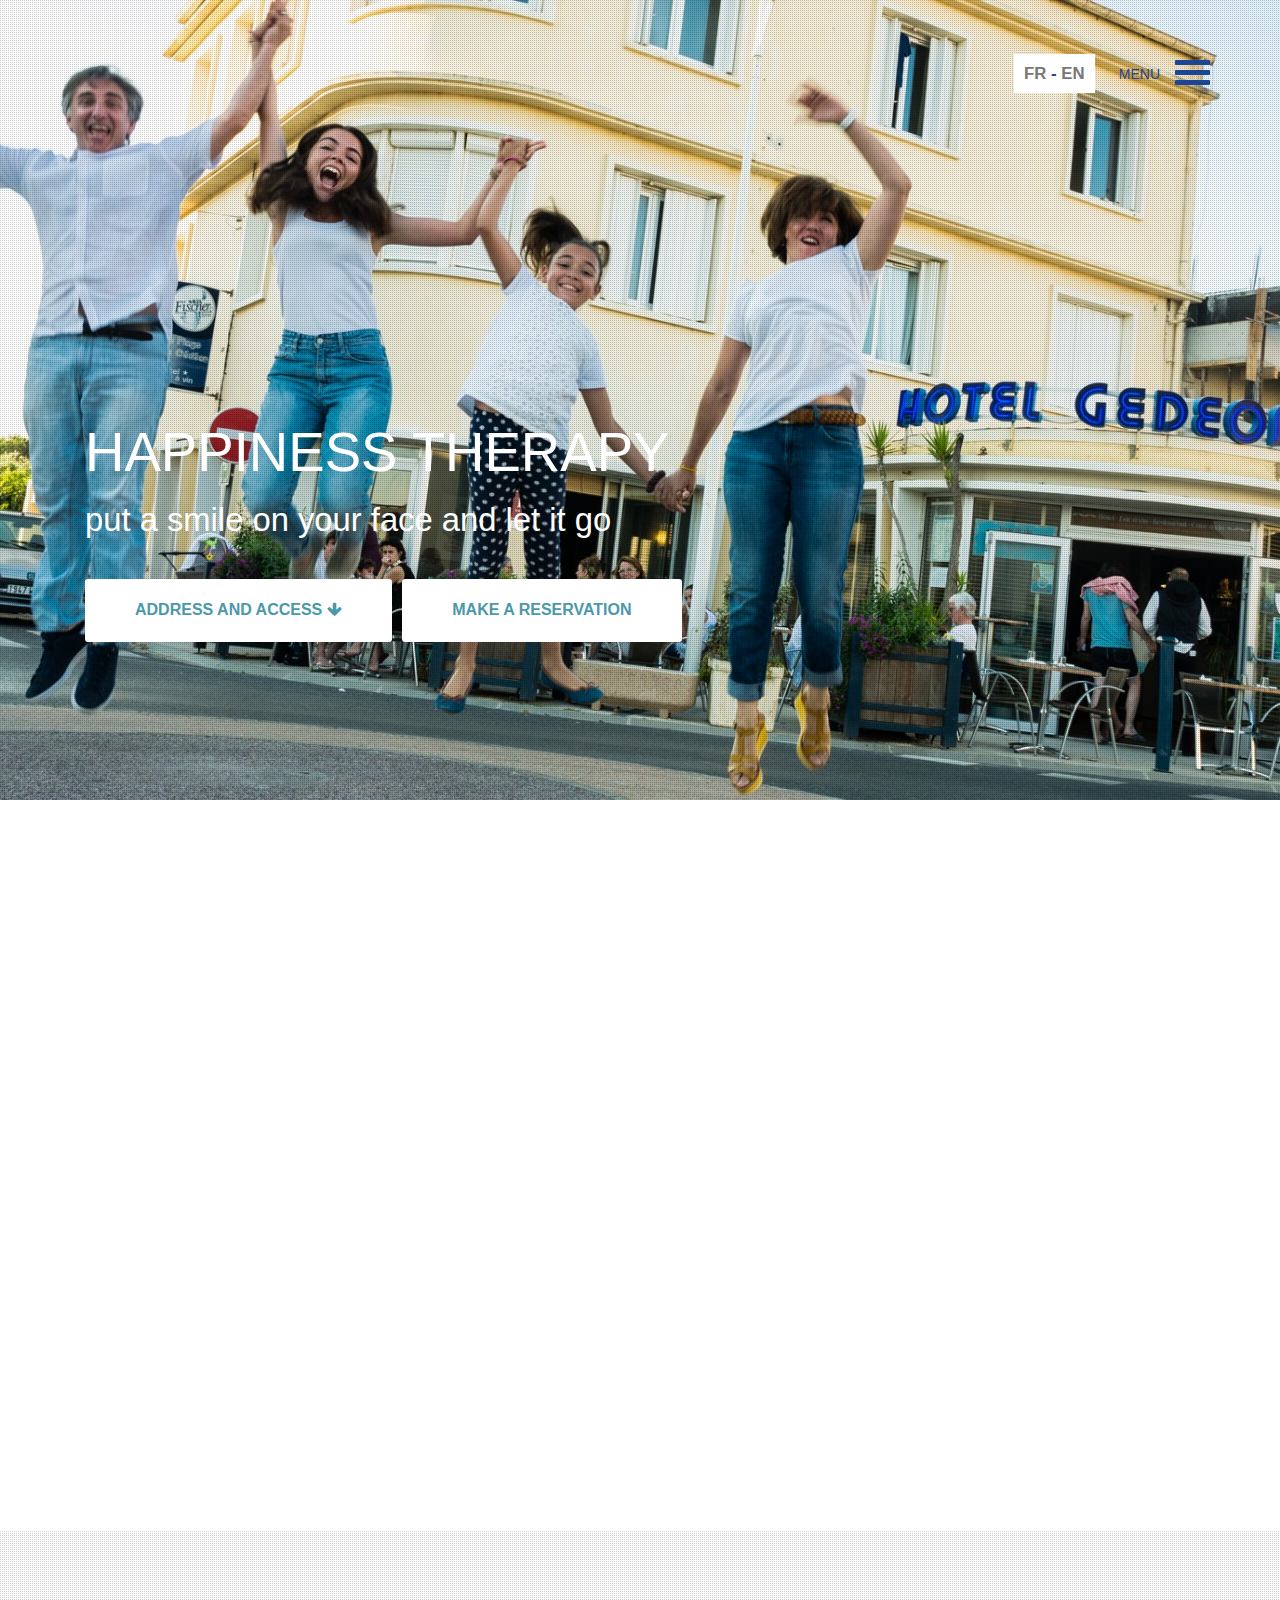
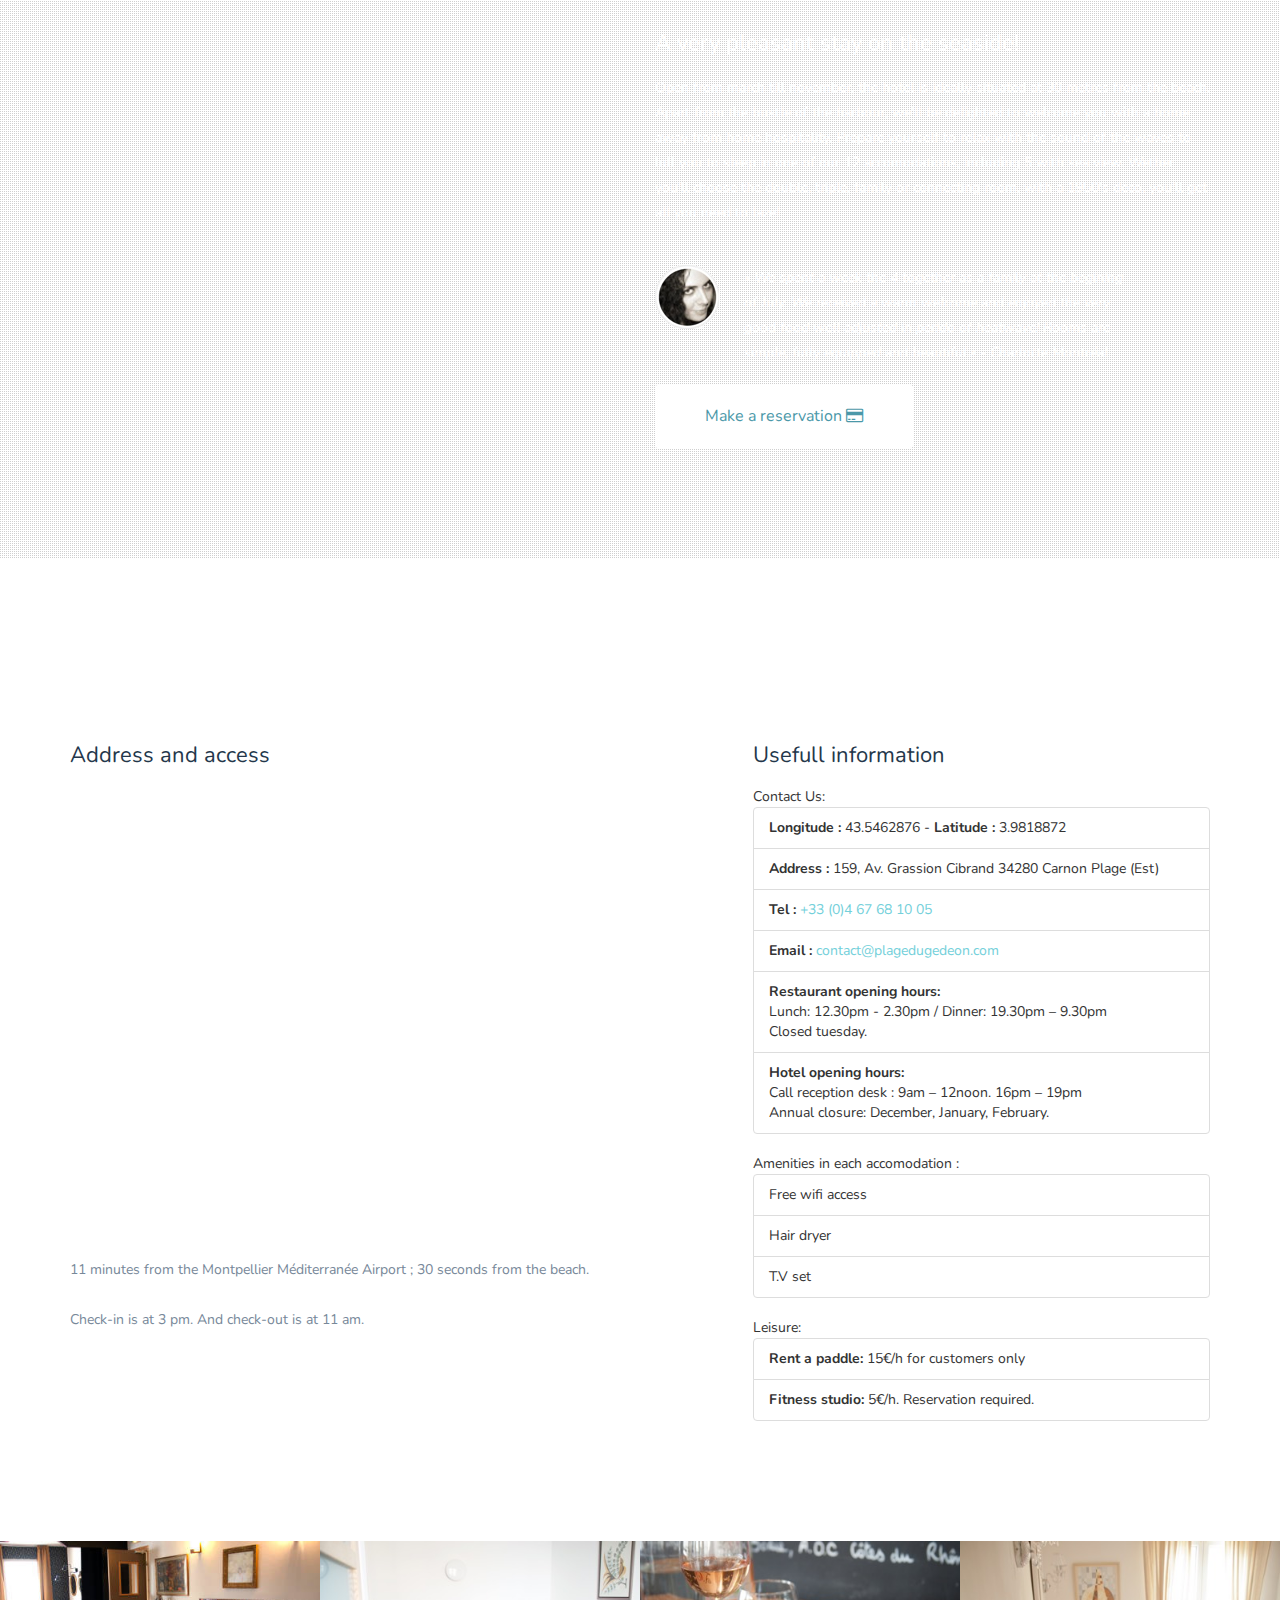
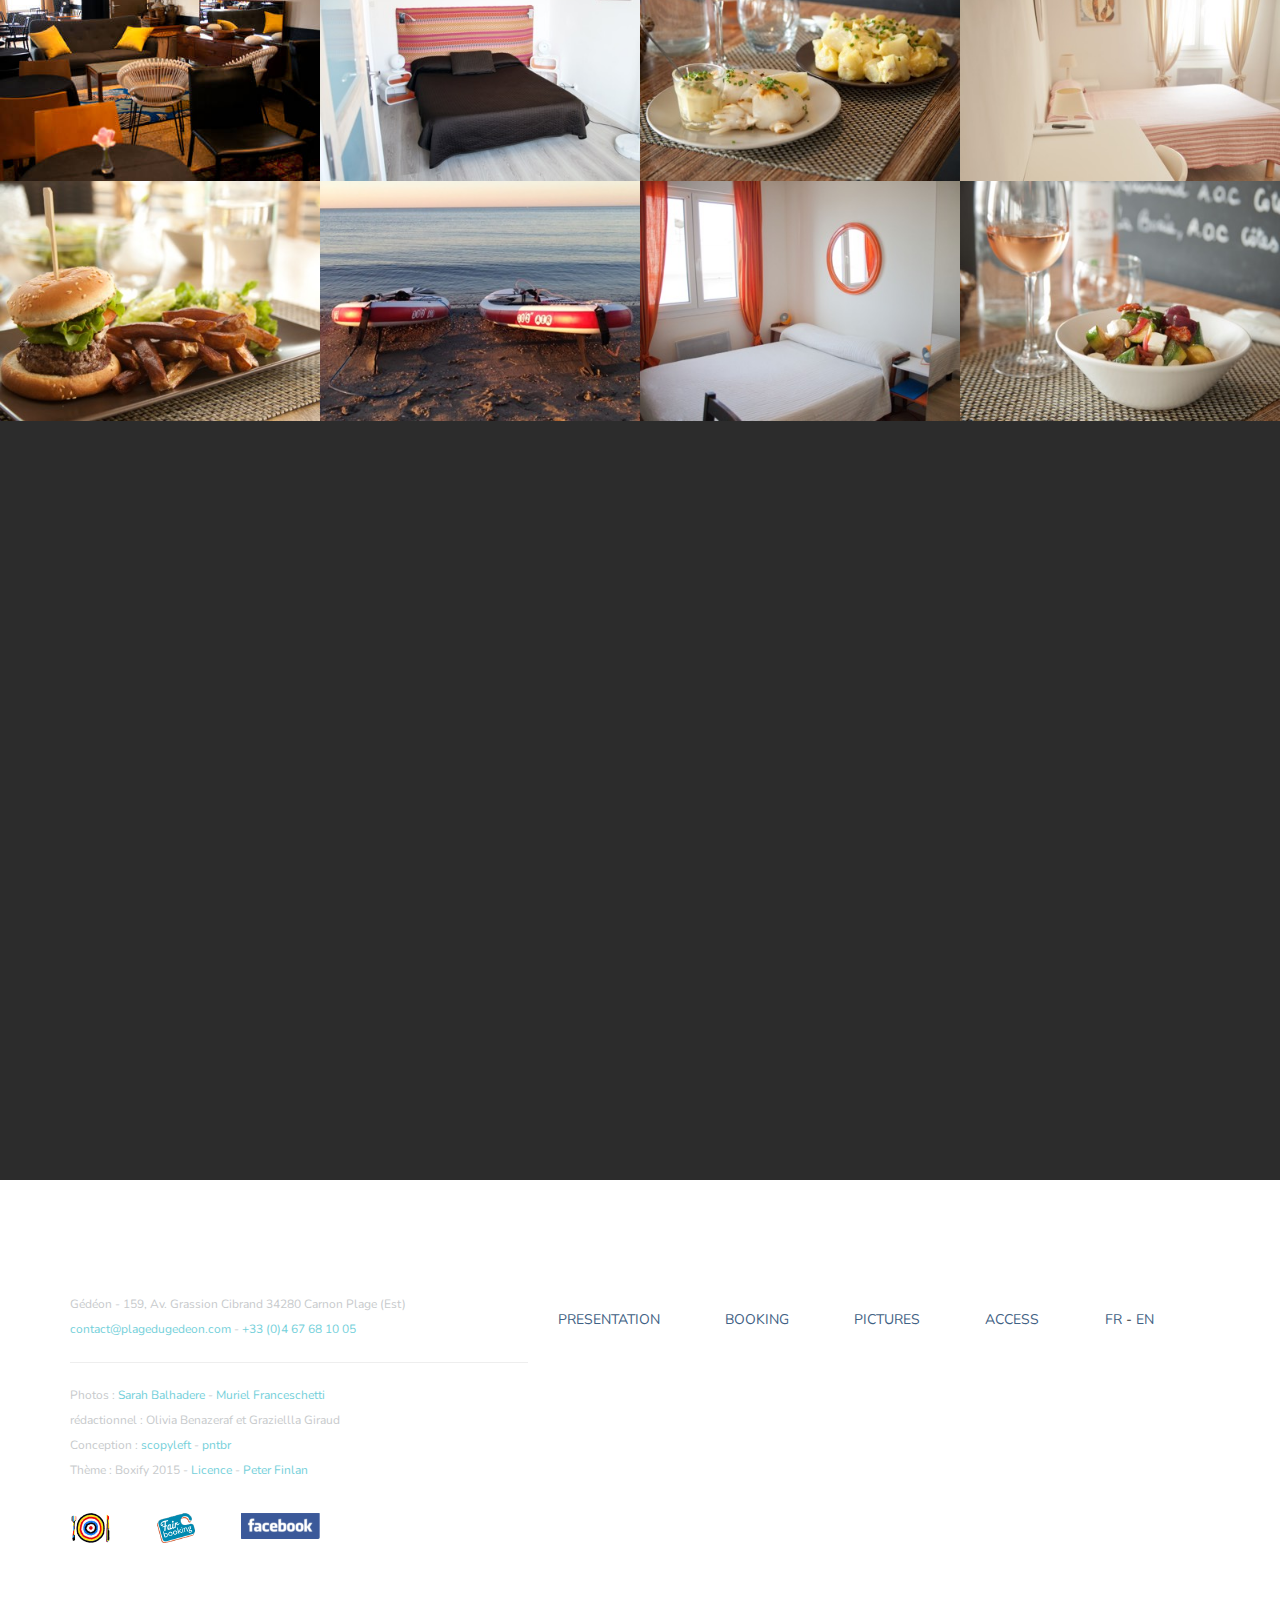
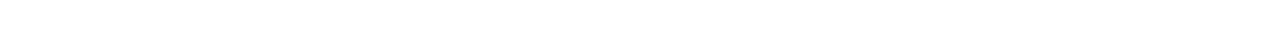
==== en/index.html @ d3467d2a "Merge branch 'master' of github.com:legedeon/site" ====
<!DOCTYPE html>
<!--[if lt IE 7]>      <html class="no-js lt-ie9 lt-ie8 lt-ie7"> <![endif]-->
<!--[if IE 7]>         <html class="no-js lt-ie9 lt-ie8"> <![endif]-->
<!--[if IE 8]>         <html class="no-js lt-ie9"> <![endif]-->
<!--[if gt IE 8]><!--> <html class="no-js"> <!--<![endif]-->
<html lang="en" class="no-js">
	<head>
		<meta charset="utf-8">
		<meta http-equiv="X-UA-Compatible" content="IE=edge">
		<meta name="viewport" content="width=device-width, initial-scale=1">
		<title>Hotel, restaurant, bar à vin, le Gédéon : Happiness therapy!</title>
		<meta name="description" content="Bienvenue à la plage du Gédéon, cet hôtel restaurant atypique, familial et convivial situé à Carnon à tout juste quelques mètres de la plage. Pour vos vacances ou pour vos week-ends, pour vous détendre en famille ou pour vos rendez-vous d'affaires, la plage du Gédéon se fera un plaisir de vous recevoir dans une ambiance détendue pour votre plus grand confort." />
		<meta name="keywords" content="parc expositions, hotel, plage, Carnon, Montpellier, musique, restaurant, design, Arena" />
		<meta name="author" content="scopyleft" />
		<!-- Bootstrap -->
		<script src="/js/modernizr.custom.js"></script>
		<link href="/css/bootstrap.min.css" rel="stylesheet">
		<link href="/css/jquery.fancybox.css" rel="stylesheet">
		<link href="/css/flickity.css" rel="stylesheet" >
		<link href="/css/animate.css" rel="stylesheet">
		<link href="https://maxcdn.bootstrapcdn.com/font-awesome/4.6.3/css/font-awesome.min.css" rel="stylesheet">
		<link href='http://fonts.googleapis.com/css?family=Nunito:400,300,700' rel='stylesheet' type='text/css'>
		<link href="/css/styles.css" rel="stylesheet">
		<link href="/css/queries.css" rel="stylesheet">
		<!-- Facebook and Twitter integration -->
		<meta property="og:title" content=""/>
		<meta property="og:image" content=""/>
		<meta property="og:url" content=""/>
		<meta property="og:site_name" content=""/>
		<meta property="og:description" content=""/>
		<meta name="twitter:title" content="" />
		<meta name="twitter:image" content="" />
		<meta name="twitter:url" content="" />
		<meta name="twitter:card" content="" />
		<!-- HTML5 Shim and Respond.js IE8 support of HTML5 elements and media queries -->
		<!-- WARNING: Respond.js doesn't work if you view the page via file:// -->
		<!--[if lt IE 9]>
		<script src="https://oss.maxcdn.com/libs/html5shiv/3.7.0/html5shiv.js"></script>
		<script src="https://oss.maxcdn.com/libs/respond.js/1.4.2/respond.min.js"></script>
		<![endif]-->
	</head>
	<body>
		<!--[if lt IE 7]>
		<p class="browsehappy">You are using an <strong>outdated</strong> browser. Please <a href="http://browsehappy.com/">upgrade your browser</a> to improve your experience.</p>
		<![endif]-->
		<!-- open/close -->
		<header>
			<section class="hero">
				<div class="texture-overlay"></div>
				<div class="container">
					<div class="row nav-wrapper">
						<div class="col-md-12 col-sm-12 col-xs-12 text-right navicon">
							<p><span class="language"><a href="/">FR</a> - <a href="/en">EN</a></span> MENU</p><a id="trigger-overlay" class="nav_slide_button nav-toggle" href="#"><span></span></a>
						</div>
					</div>
					<div class="row hero-content">
						<div class="col-md-12">
							<h1 class="animated fadeInDown">Happiness therapy
								<span>Put a smile on your face and let it go</span>
							</h1>
							<a href="#where" class="use-btn animated fadeInUp">Address and access<i class="fa fa-arrow-down"></i></a><a href="https://plagedugedeon.thais-hotel.com/thaishotel/website/reservations.php?topHeader=false&lang=en" class="use-btn animated fadeInUp youtube-media" target="_blank">Make a reservation</a>
						</div>
					</div>
				</div>
			</section>
		</header>
		<section class="features-list" id="about">
			<div class="container">
				<div class="row">
					<div class="col-md-12">

						<div class="col-md-4 feature-1 wp2">
							<div class="feature-icon">
								<i class="fa fa-bed"></i>
							</div>
							<div class="feature-content">
								<h1>Hotel</h1>
								<p>La Plage du Gédéon is a 12 accomodations hotel in a typical 1950's edifice. Here no time for fuss!</p>
								<p>You'll enjoy the peacefull atmosphere of this family run establishment where you'll get first-class attention.</p>
								<p>A renewed bedding in 2016, restyled rooms in 2017, a sea view, the seagulfs as your alarm clock</p>
								<p>What else? Breakfast on the terrace!</p>
							</div>
						</div>
						<div class="col-md-4 feature-2 wp2 delay-05s">
							<div class="feature-icon">
								<i class="fa fa-cutlery"></i>
							</div>
							<div class="feature-content">
								<h1>Restaurant</h1>
								<p>Our flavours are locals: seafood, vegetables, fruits, wines and beers are made in «not too far from here »!  We  also truly believe in in-season products to offer a really healthy and tasty cooking.</p>
								<p>Without any doubt you'll go wild for our razor shells with chopped parsley and garlic caught nearby by Laurent, our unmissable cuttlefishes,  sardines and  king prawns on plancha grill.</p>
								<p>Feel like having a drink? Taste the Organic Galets Dorés Château Mourgues du Grés! </p>
							</div>
						</div>
						<div class="col-md-4 feature-3 wp2 delay-1s">
							<div class="feature-icon">
								<i class="fa fa-bicycle"></i>
							</div>
							<div class="feature-content">
								<h1>Leisure and activities</h1>
								<p>Wether you are a sportsman or a daydreamer, the beach belongs to you! Rent one of our stand up paddles.</p>
								<p>If you are not a board sports lover, the «Longe côte» is definitely for you: a dynamic aquagym in a non formal and fun atmosphere.</p>
								<p>Would you happen to feel exhausted at the end of the day? Just schedule a massage!</p>
							</div>
						</div>
					</div>
				</div>
			</div>
		</section>
		<section class="showcase" id="booking">
			<div class="showcase-wrap">
				<div class="texture-overlay"></div>
				<div class="container">
					<div class="row">
						<div class="col-md-6">
							<div class="device wp3">
								<div class="device-content">
									<div class="showcase-slider">
										<ul class="slides" id="showcaseSlider">
											<li>
												<img src="/img/screen1.jpg" alt="Device Content Image">
											</li>
											<li>
												<img src="/img/screen2.jpg" alt="Device Content Image">
											</li>
											<li>
												<img src="/img/screen3.jpg" alt="Device Content Image">
											</li>
										</ul>
									</div>
								</div>
							</div>
						</div>
						<div class="col-md-6">
							<h1>A very pleasant stay on the seaside!</h1>
							<p>Open from march till november, the hotel is ideally situated at 30 metres from the beach. Apart from the bustle of the harbour, we'll be delighted to welcome you with a home away from home hospitality. Prepare yourself to relax with the sound of the waves to lull you to sleep in one of our 12 accomodations, including 5 with sea view. Wether you'll choose the double, triple, family or connecting room, with a 1950's deco, you'll get all you need to laze!</p>
							<blockquote class="team-quote">
								<div class="avatar"><img src="/img/avatar.png" alt="User Avatar"></div>
								<p>« We spent a week the 4 together as a family at the begining of July. We received a warm welcome and enjoyed the very good food well adjusted in perido of heatwave! Rooms are simple, fully equipped and beautiful.» - Charlotte Montréal</p>
							</blockquote>
							<br>
							<a href="https://plagedugedeon.thais-hotel.com/thaishotel/website/reservations.php?topHeader=false&lang=en" class="use-btn animated fadeInUp youtube-media" target="_blank">Make a reservation <i class="fa fa-credit-card"></i></a>
						</div>
					</div>
				</div>
			</div>
		</section>

		<section class="screenshots-intro" id="map">
			<div class="container" id="where">
				<div class="row">
					<div class="col-md-7 map-wrap">
						<h1>Address and access</h1>
						<div class="map-overlay" onClick="style.pointerEvents='none'"></div>
						<iframe src="https://www.google.com/maps/embed?pb=!1m18!1m12!1m3!1d2891.203083324402!2d3.9818872151765468!3d43.54628757912513!2m3!1f0!2f0!3f0!3m2!1i1024!2i768!4f13.1!3m3!1m2!1s0x12b6bb6122a2dc8b%3A0x592a5144bd3fa544!2zTGEgUGxhZ2UgZHUgR8OpZMOpb24!5e0!3m2!1sfr!2sfr!4v1466872618315" width="600" height="450" frameborder="0" style="border:0"></iframe>
						<p>11 minutes from the Montpellier Méditerranée Airport ; 30 seconds from the beach.</p>
						<p>Check-in is at 3 pm. And check-out is at 11 am.</p>
					</div>
					<div class="col-md-5">
						<h1>Usefull information</h1>
						<ul class="list-group">Contact Us:
							<li class="list-group-item"><b>Longitude :</b> 43.5462876 - <b>Latitude :</b> 	3.9818872</li>
							<li class="list-group-item"><b>Address :</b> 159, Av. Grassion Cibrand 34280 Carnon Plage (Est)</li>
							<li class="list-group-item"><b>Tel :</b> <a href="tel:+33 (0)4 67 68 10 05">+33 (0)4 67 68 10 05</a></li>
							<li class="list-group-item"><b>Email :</b> <a href="mailto:contact@plagedugedeon.com">contact@plagedugedeon.com</a></li>
							<li class="list-group-item"><b>Restaurant opening hours:</b> <br>Lunch: 12.30pm - 2.30pm / Dinner: 19.30pm – 9.30pm<br> Closed tuesday.</b></li>
							<li class="list-group-item"><b>Hotel opening hours:</b><br>Call reception desk : 9am – 12noon.  16pm – 19pm<br>Annual closure: December, January, February.</b></li>
						</ul>
						<ul class="list-group">Amenities in each accomodation :
							<li class="list-group-item">Free wifi access</li>
							<li class="list-group-item">Hair dryer</li>
							<li class="list-group-item">T.V set</li>
						</ul>
						<ul class="list-group">Leisure:
							<li class="list-group-item"><b>Rent a paddle:</b> 15€/h for customers only</li>
							<li class="list-group-item"><b>Fitness studio:</b> 5€/h. Reservation required.</li>
						</ul>
					</div>
				</div>
			</div>
		</section>
		<section class="screenshots" id="photos">
			<div class="container-fluid">
				<div class="row">
					<ul class="grid">
						<li>
							<figure>
								<img src="/img/01-screenshot.jpg" alt="Salle de restaurant">
								<figcaption>
								<div class="caption-content">
									<a href="/img/large/01.jpg" class="single_image">
										<i class="fa fa-search"></i><br>
										<p>Restaurant</p>
									</a>
								</div>
								</figcaption>
							</figure>
						</li>
						<li>
							<figure>
								<img src="/img/02-screenshot.jpg" alt="Douce nuit">
								<figcaption>
								<div class="caption-content">
									<a href="/img/large/02.jpg" class="single_image">
										<i class="fa fa-search"></i><br>
										<p>Lovely night</p>
									</a>
								</div>
								</figcaption>
							</figure>
						</li>
						<li>
							<figure>
								<img src="/img/03-screenshot.jpg" alt="Made in Gédéon">
								<figcaption>
								<div class="caption-content">
									<a href="/img/large/03.jpg" class="single_image">
										<i class="fa fa-search"></i><br>
										<p>Made in Gédéon</p>
									</a>
								</div>
								</figcaption>
							</figure>
						</li>
						<li>
							<figure>
								<img src="/img/04-screenshot.jpg" alt="Relaxez-vous">
								<figcaption>
								<div class="caption-content">
									<a href="/img/large/04.jpg" class="single_image">
										<i class="fa fa-search"></i><br>
										<p>Relax</p>
									</a>
								</div>
								</figcaption>
							</figure>
						</li>
					</ul>
				</div>
				<div class="row">
					<ul class="grid">
						<li>
							<figure>
								<img src="/img/05-screenshot.jpg" alt="THE burger">
								<figcaption>
								<div class="caption-content">
									<a href="/img/large/05.jpg" class="single_image">
										<i class="fa fa-search"></i><br>
										<p>The burger</p>
									</a>
								</div>
								</figcaption>
							</figure>
						</li>
						<li>
							<figure>
								<img src="/img/06-screenshot.jpg" alt="Paddle on the beach">
								<figcaption>
								<div class="caption-content">
									<a href="/img/large/06.jpg" class="single_image">
										<i class="fa fa-search"></i><br>
										<p>Paddle on the beach</p>
									</a>
								</div>
								</figcaption>
							</figure>
						</li>
						<li>
							<figure>
								<img src="/img/07-screenshot.jpg" alt="Confort sans chichi">
								<figcaption>
								<div class="caption-content">
									<a href="/img/large/07.jpg" class="single_image">
										<i class="fa fa-search"></i><br>
										<p>Confortable room</p>
									</a>
								</div>
								</figcaption>
							</figure>
						</li>
						<li>
							<figure>
								<img src="/img/08-screenshot.jpg" alt="Plaisir des papilles">
								<figcaption>
								<div class="caption-content">
									<a href="/img/large/08.jpg" class="single_image">
										<i class="fa fa-search"></i><br>
										<p>Exciting food</p>
									</a>
								</div>
								</figcaption>
							</figure>
						</li>
					</ul>
				</div>
			</div>
		</section>
		<section class="download" id="download">
			<div class="container">
				<div class="row">
					<div class="col-md-12 text-center wp4">
						<h1>Rates</h1>
						<table class="table">
							<tbody>
								<tr>
									<th></th>
									<td>
										<strong>Low season</strong><br><em>march, april, november<br></em>
									</td>
									<td>
										<strong>Mid-season</strong><br><em>may, june, september, october</em>
									</td>
									<td>
										<strong>High season</strong><br><em>july, august</em>
									</td>
								</tr>
								<tr>
									<td>
										<strong>Double bedroom</strong>
									</td>
									<td>49 €</td>
									<td>58 €</td>
									<td>64 €</td>
								<tr>
								<tr>
									<td><strong>Double bedroom with sea view</strong></td>
									<td>57 €</td>
									<td>65 €</td>
									<td>71 €</td>
								</tr>
								<tr>
									<td><strong>Triple bedroom</strong></td>
									<td>59 €</td>
									<td>67 €</td>
									<td>74 €</td>
								</tr>
								<tr>
									<td><strong>Triple bedroom with sea view</strong></td>
									<td>67 €</td>
									<td>75 €</td>
									<td>81 €</td>
								</tr>
								<tr>
									<td><strong>Family room</strong></td>
									<td>74 €</td>
									<td>82 €</td>
									<td>88 €</td>
								</tr>
							</tbody>
						</table>
						<ul class="list-group col-md-5">
							<li class="list-group-item disabled">Breakfast: 7 €</li>
							<li class="list-group-item disabled">Additional bed: 10 €</li>
							<li class="list-group-item disabled">Annual closure : December, January, February</li>
							<li class="list-group-item disabled">Transfer to airport or train station : please <a href="#where">contact us.</a></li>
						</ul>
					</div>
				</div>
			</div>
		</section>
		<footer>
			<div class="container">
				<div class="row">
					<div class="col-md-5">
						<p>Gédéon - 159, Av. Grassion Cibrand 34280 Carnon Plage (Est)<br>
						<a href="mailto:contact@plagedugedeon.com">contact@plagedugedeon.com</a> - <a href="tel:+33 (0)4 67 68 10 05">+33 (0)4 67 68 10 05</a></p>
						<hr>
						<p>Photos : <a href="http://www.sarahbalhadere.net/">Sarah Balhadere</a> -
						<a href="http://www.murielfranceschetti.com">Muriel Franceschetti</a><br>
						rédactionnel : Olivia Benazeraf et Graziellla Giraud<br>
						Conception : <a href="http://scopyleft.fr">scopyleft</a> - <a href="http://twitter.com/langlois_s">pntbr</a><br>
						Thème : Boxify 2015 - <a href="http://tympanus.net/codrops/licensing/">Licence</a> - <a href="http://www.peterfinlan.com/">Peter Finlan</a></p>
						<ul class="footer-nav">
							<li><a href="http://lefooding.com/fr/restaurants/restaurant-la-plage-du-gedeon-mauguio"><img src="/img/lefooding.png"></a></li>
							<li><a href="http://www.fairbooking.com/fr/detail/hotel/la-plage-du-gedeon-carnon.4461.html"><img src="/img/fairbookin.png"></a></li>
							<li><a href="https://www.facebook.com/laplagedugedeon"><img src="/img/facebook.png"></a></li>
						</ul>
					</div>
					<div class="col-md-7">
						<ul class="footer-nav">
							<li><a href="#about">Presentation</a></li>
							<li><a href="#booking">Booking</a></li>
							<li><a href="#photos">Pictures</a></li>
							<li><a href="#map">Access</a></li>
							<li class="language"><a href="/">FR</a> - <a href="/en">EN</a></li>
						</ul>
					</div>
				</div>
			</div>
		</footer>
		<div class="overlay overlay-boxify">
			<nav>
				<ul>
					<li><a href="#about"><i class="fa fa-bullhorn"></i>Presentation</a></li>
					<li><a href="#booking"><i class="fa fa-credit-card"></i>Booking</a></li>
				</ul>
				<ul>
					<li><a href="#photos"><i class="fa fa-camera-retro"></i>Pictures</a></li>
					<li><a href="#map"><i class="fa fa-map-signs"></i>Access</a></li>
				</ul>
			</nav>
		</div>
		<!-- jQuery (necessary for Bootstrap's JavaScript plugins) -->
		<script src="/js/min/toucheffects-min.js"></script>
		<script src="https://ajax.googleapis.com/ajax/libs/jquery/1.11.0/jquery.min.js"></script>
		<script src="/js/flickity.pkgd.min.js"></script>
		<script src="/js/jquery.fancybox.pack.js"></script>
		<!-- Include all compiled plugins (below), or include individual files as needed -->
		<script src="/js/retina.js"></script>
		<script src="/js/waypoints.min.js"></script>
		<script src="/js/bootstrap.min.js"></script>
		<script src="/js/min/scripts-min.js"></script>
		<script>
		  (function(i,s,o,g,r,a,m){i['GoogleAnalyticsObject']=r;i[r]=i[r]||function(){
		  (i[r].q=i[r].q||[]).push(arguments)},i[r].l=1*new Date();a=s.createElement(o),
		  m=s.getElementsByTagName(o)[0];a.async=1;a.src=g;m.parentNode.insertBefore(a,m)
		  })(window,document,'script','https://www.google-analytics.com/analytics.js','ga');
		  ga('create', 'UA-92595922-1', 'auto');
		  ga('send', 'pageview');
		</script>
		</body>
</html>
---- css/styles.css ----
/* ! normalize.css v1.0.0 | MIT License | git.io/normalize */

/* ==========================================================================
HTML5 display definitions
========================================================================== */

/*
* Corrects `block` display not defined in IE 6/7/8/9 and Firefox 3.
*/

article, aside, details, figcaption, figure, footer, header, hgroup, nav, section, summary {
    display: block
}

/*
* Corrects `inline-block` display not defined in IE 6/7/8/9 and Firefox 3.
*/
audio, canvas, video {
    display: inline-block;
    *display: inline;
    *zoom: 1;
}

/*
* Prevents modern browsers from displaying `audio` without controls.
* Remove excess height in iOS 5 devices.
*/
audio:not([controls]) {
    display: none;
    height: 0;
}

/*
* Addresses styling for `hidden` attribute not present in IE 7/8/9, Firefox 3, * and Safari 4.
* Known issue:no IE 6 support.
*/
[hidden] {
    display: none
}

/* ==========================================================================
Base
========================================================================== */
/*
* 1. Corrects text resizing oddly in IE 6/7 when body `font-size` is set using
*    `em` units.
* 2. Prevents iOS text size adjust after orientation change, without disabling
*    user zoom.
*/

html {
    font-size: 100%; /* 1 */
    -webkit-text-size-adjust: 100%; /* 2 */
    -ms-text-size-adjust: 100%; /* 2 */
}

/*
* Addresses `font-family` inconsistency between `textarea` and other form
* elements.
*/
html, button, input, select, textarea {
    font-family: sans-serif;
    font-family: 'Nunito', sans-serif;
}
html, body {
    overflow-x: hidden;
    width: 100%;
}

/*
* Addresses margins handled incorrectly in IE 6/7.
*/
body {
    margin: 0;
    font-family: 'Nunito', sans-serif;
}

/*
* Font Smoothing
*/
html, html a {
    text-shadow: 1px 1px 1px rgba(0, 0, 0, 0.004);
    -webkit-font-smoothing: antialiased;
}

/* ==========================================================================
Links
========================================================================== */
/*
* Addresses `outline` inconsistency between Chrome and other browsers.
*/

a:focus {
    outline: thin dotted;
    text-decoration: none;
}

/*
* Improves readability when focused and also mouse hovered in all browsers.
*/
a:active, a:hover {
    outline: 0;
    text-decoration: none;
}

/* ==========================================================================
Typography
========================================================================== */
/*
* Addresses font sizes and margins set differently in IE 6/7.
* Addresses font sizes within `section` and `article` in Firefox 4+, Safari 5, * and Chrome.
*/

h1 {
    margin: 0.67em 0;
    font-size: 2em;
}
h2 {
    margin: 0.83em 0;
    font-size: 1.5em;
}
h3 {
    margin: 1em 0;
    font-size: 1.17em;
}
h4 {
    margin: 1.33em 0;
    font-size: 1em;
}
h5 {
    margin: 1.67em 0;
    font-size: 0.83em;
}
h6 {
    margin: 2.33em 0;
    font-size: 0.75em;
}

/*
* Addresses styling not present in IE 7/8/9, Safari 5, and Chrome.
*/
abbr[title] {
    border-bottom: 1px dotted
}

/*
* Addresses style set to `bolder` in Firefox 3+, Safari 4/5, and Chrome.
*/
b, strong {
    font-weight: bold
}
blockquote {
    margin: 0px
}

/*
* Addresses styling not present in Safari 5 and Chrome.
*/
dfn {
    font-style: italic
}

/*
* Addresses styling not present in IE 6/7/8/9.
*/
mark {
    background: #ff0;
    color: #000;
}

/*
* Addresses margins set differently in IE 6/7.
*/
p, pre {
    margin: 1em 0
}

/*
* Corrects font family set oddly in IE 6, Safari 4/5, and Chrome.
*/
code, kbd, pre, samp {
    font-size: 1em;
    font-family: monospace, serif;
    _font-family: 'courier new', monospace;
}

/*
* Improves readability of pre-formatted text in all browsers.
*/
pre {
    white-space: pre;
    white-space: pre-wrap;
    word-wrap: break-word;
}

/*
* Addresses CSS quotes not supported in IE 6/7.
*/
q {
    quotes: none
}

/*
* Addresses `quotes` property not supported in Safari 4.
*/
q:before, q:after {
    content: '';
    content: none;
}
small {
    font-size: 75%
}

/*
* Prevents `sub` and `sup` affecting `line-height` in all browsers.
*/
sub, sup {
    position: relative;
    vertical-align: baseline;
    font-size: 75%;
    line-height: 0;
}
sup {
    top: -0.5em
}
sub {
    bottom: -0.25em
}

/* ==========================================================================
Lists
========================================================================== */
/*
* Addresses margins set differently in IE 6/7.
*/

dl, menu, ol, ul {
    margin: 1em 0
}
dd {
    margin: 0 0 0 40px
}

/*
* Addresses paddings set differently in IE 6/7.
*/
menu, ol, ul {
    padding: 0
}

/*
* Corrects list images handled incorrectly in IE 7.
*/
nav ul, nav ol {
    list-style: none;
    list-style-image: none;
}

/* ==========================================================================
Embedded content
========================================================================== */
/*
* 1. Removes border when inside `a` element in IE 6/7/8/9 and Firefox 3.
* 2. Improves image quality when scaled in IE 7.
*/

img {
    border: 0; /* 1 */
    -ms-interpolation-mode: bicubic; /* 2 */
}

/*
* Corrects overflow displayed oddly in IE 9.
*/
svg:not(:root) {
    overflow: hidden
}

/* ==========================================================================
Figures
========================================================================== */
/*
* Addresses margin not present in IE 6/7/8/9, Safari 5, and Opera 11.
*/

figure {
    margin: 0
}

/* ==========================================================================
Forms
========================================================================== */
/*
* Corrects margin displayed oddly in IE 6/7.
*/

form {
    margin: 0
}

/*
* Define consistent border, margin, and padding.
*/
fieldset {
    margin: 0 2px;
    padding: 0.35em 0.625em 0.75em;
    border: 1px solid #c0c0c0;
}

/*
* 1. Corrects color not being inherited in IE 6/7/8/9.
* 2. Corrects text not wrapping in Firefox 3.
* 3. Corrects alignment displayed oddly in IE 6/7.
*/
legend {
    padding: 0;
    border: 0; /* 1 */
    white-space: normal; /* 2 */
    *margin-left: -7px; /* 3 */
}

/*
* 1. Corrects font size not being inherited in all browsers.
* 2. Addresses margins set differently in IE 6/7, Firefox 3+, Safari 5, *    and Chrome.
* 3. Improves appearance and consistency in all browsers.
*/
button, input, select, textarea {
    margin: 0; /* 2 */
    vertical-align: baseline; /* 3 */
    font-size: 100%; /* 1 */
    *vertical-align: middle; /* 3 */
}

/*
* Addresses Firefox 3+ setting `line-height` on `input` using ` !important` in
* the UA stylesheet.
*/
button, input {
    line-height: normal
}

/*
* 1. Avoid the WebKit bug in Android 4.0.* where (2) destroys native `audio`
*    and `video` controls.
* 2. Corrects inability to style clickable `input` types in iOS.
* 3. Improves usability and consistency of cursor style between image-type
*    `input` and others.
* 4. Removes inner spacing in IE 7 without affecting normal text inputs.
*    Known issue:inner spacing remains in IE 6.
*/
button, html input[type="button"], /* 1 */
input[type="reset"], input[type="submit"] {
    cursor: pointer; /* 3 */
    -webkit-appearance: button; /* 2 */
    *overflow: visible; /* 4 */
}

/*
* Re-set default cursor for disabled elements.
*/
button[disabled], input[disabled] {
    cursor: default
}

/*
* 1. Addresses box sizing set to content-box in IE 8/9.
* 2. Removes excess padding in IE 8/9.
* 3. Removes excess padding in IE 7.
*    Known issue:excess padding remains in IE 6.
*/
input[type="checkbox"], input[type="radio"] {
    box-sizing: border-box; /* 1 */
    padding: 0; /* 2 */
    *height: 13px; /* 3 */
    *width: 13px; /* 3 */
}

/*
* 1. Addresses `appearance` set to `searchfield` in Safari 5 and Chrome.
* 2. Addresses `box-sizing` set to `border-box` in Safari 5 and Chrome
*    (include `-moz` to future-proof).
*/
input[type="search"] {
    /* 2 */
    box-sizing: content-box;
    -webkit-appearance: textfield; /* 1 */
    nowhitespace: afterproperty;
}

/*
* Removes inner padding and search cancel button in Safari 5 and Chrome
* on OS X.
*/
input[type="search"]::-webkit-search-cancel-button, input[type="search"]::-webkit-search-decoration {
    -webkit-appearance: none
}

/*
* Removes inner padding and border in Firefox 3+.
*/
button::-moz-focus-inner, input::-moz-focus-inner {
    padding: 0;
    border: 0;
}

/*
* 1. Removes default vertical scrollbar in IE 6/7/8/9.
* 2. Improves readability and alignment in all browsers.
*/
textarea {
    overflow: auto; /* 1 */
    vertical-align: top; /* 2 */
}

/* ==========================================================================
Tables
========================================================================== */
/*
* Remove most spacing between table cells.
*/

table {
    border-spacing: 0;
    border-collapse: collapse;
    color: #fff;
}

/* ==========================================================================
Global Styles
========================================================================== */
.group:after {
    content: "";
    display: table;
    clear: both;
}
a {
    -webkit-transition-timing-function: ease-in-out;
    transition-timing-function: ease-in-out;
    -webkit-transition-duration: 300ms;
    transition-duration: 300ms;
    -webkit-transition-property: color, border-color, background-color;
    transition-property: color, border-color, background-color;
}
.nopadding {
    margin: 0 !important;
    padding: 0 !important;
}
p {
    font-size: 14px;
    line-height: 25px;
}
a {
    color: #73d0da
}
a:hover, a:focus {
    color: #73d0da;
    text-decoration: none;
}
.texture-overlay {
    position: absolute;
    top: 0px;
    left: 0px;
    width: 100%;
    height: 100%;
    background-image: url(../img/grid.png);
}

/* ==========================================================================
Buttons
========================================================================== */
.use-btn {
    display: inline-block;
    margin: 0 10px 10px 0;
    padding: 20px 50px;
    border-radius: 3px;
    background-color: #fff;
    color: #4b98a9;
    font-size: 16px;
}
.use-btn:hover, .use-btn:focus {
    background-color: #73d0da;
    color: #fff;
    text-decoration: none;
}
.learn-btn, .download-btn {
    display: inline-block;
    padding: 18px 46px;
    border: 2px solid #fff;
    border-radius: 3px;
    color: #fff;
    font-size: 16px;
}
.learn-btn:hover, .download-btn:hover, .learn-btn:focus, .download-btn:focus {
    border-color: #73d0da;
    color: #73d0da;
    text-decoration: none;
}
.read-more-btn {
    display: inline-block;
    color: #323a45;
    text-transform: uppercase;
    font-weight: 400;
}
.read-more-btn i, .download-btn i {
    margin-left: 5px
}
.showcase .download-btn {
    margin-top: 50px
}
.download .download-btn {
    margin-top: 25px
}

/* ==========================================================================
Navigation
========================================================================== */
.nav-toggle {
    position: absolute;
    top: 0;
    right: 15px;
    z-index: 999999;
    padding: 10px 35px 16px 0px;
    cursor: pointer;
}
.nav-toggle:focus {
    outline: none;
}
.nav-toggle span, .nav-toggle span:before, .nav-toggle span:after {
    content: '';
    position: absolute;
    display: block;
    width: 35px;
    height: 5px;
    border-radius: 1px;
    background: #1C4596;
    cursor: pointer;
}
.nav-toggle span:before {
    top: -10px
}
.nav-toggle span:after {
    bottom: -10px
}
.nav-toggle span, .nav-toggle span:before, .nav-toggle span:after {
    -webkit-transition: all 300ms ease-in-out;
    transition: all 300ms ease-in-out;
}
.nav-toggle.active span {
    background-color: transparent
}
.nav-toggle.active span:before, .nav-toggle.active span:after {
    top: 0
}
.nav-toggle.active span:before {
    -webkit-transform: rotate(45deg);
    -ms-transform: rotate(45deg);
    transform: rotate(45deg);
}
.nav-toggle.active span:after {
    top: 10px;
    -webkit-transform: translateY(-10px) rotate(-45deg);
    -ms-transform: translateY(-10px) rotate(-45deg);
    transform: translateY(-10px) rotate(-45deg);
}
.navicon {
    position: relative;
    height: 26px;
}
.navicon p {
    margin: 1px 50px 0 0;
    color: #1C4596;
}
.navicon-fixed {
    position: fixed;
    top: 59px;
    right: 143px;
}

/* ==========================================================================
Hero
========================================================================== */
.hero {
    font-family: Circular,"Helvetica Neue",Helvetica,Arial,sans-serif;
    position: relative;
    padding: 60px 0 60px 0;
    min-height: 800px;
    background: rgb(40, 70, 102) url('../img/hero-01.jpg') no-repeat center center;
    background-size: cover;
    color: #fff;
}
.hero-content {
    margin: 300px 0 45px 0;
    font-weight: 700;
    font-size: 1.95em;
    color: #fff;
    text-transform: uppercase;
}
.hero h1 span {
    display: inline-block;
    font-size: .6em;
    color: #fff;
    text-transform: lowercase;
}
.hero .language {
    margin-right: 1.2em;
    font-weight: bold;
    font-size: 1.2em;
    background: white;
    padding: .6em;
}
.hero .language a:visited,
.hero .language a:link {
    color: #777;
}
#home {
    width: 100%;
    height: 100%;
}
.hero {
    width: 100%;
    height: 100%;
}
header i {
    margin-left: 5px
}

/* ==========================================================================
Video
========================================================================== */
section.video i {
    margin-right: 10px;
    color: #323a45;
    vertical-align: middle;
    font-size: 50px;
    -webkit-transition: color 300ms ease-in-out;
    transition: color 300ms ease-in-out;
}
section.video h1 {
    font-weight: 400;
    font-size: 20px;
}
section.video {
    padding: 60px 0;
    background-color: #f6f7f9;
}
section.video a {
    color: #323a45
}
section.video a:hover, section.video a:focus {
    color: #73d0da;
    text-decoration: none;
}
section.video a:hover i, section.video a:focus i {
    color: #73d0da
}

/* ==========================================================================
Custom Slider Controls (Flickity)
========================================================================== */
.flickity-page-dots .dot {
    width: 13px;
    height: 13px;
    opacity: 1;
    background: transparent;
    border: 2px solid white;
    -webkit-transition: background 0.3s;
    transition: background 0.3s;
}
.flickity-page-dots .dot.is-selected {
    background: white;
}

/* ==========================================================================
Features Slider
========================================================================== */
.features-bg {
    position: relative;
    min-height: 400px;
    background: url('../img/features-intro-01.jpg') no-repeat center center;
    background-size: cover;
}
.features-img {
    width: 100%;
    height: 400px;
    text-align: center;
    line-height: 400px;
}
.features-slider {
    position: relative;
    padding: 11% 100px 10% 100px;
    height: 400px;
    background-color: #3F6184;
}
.features-slider ul {
    margin: 0;
    padding: 0;
    list-style: none;
}
.features-slider ul li {
    width: 100%;
}
.features-slider li h1 {
    margin-bottom: 15px;
    color: #fff;
    font-weight: 400;
    font-size: 22px;
}
.features-slider li p {
    color: #fff;
    font-size: 14px;
}
.features-intro-img {
    position: relative
}
.slides li h1 {
    margin: 0;
    padding: 0;
}
.features-slider .flickity-page-dots {
    text-align: left;
    margin-top: 50px;
    position: static;
}
.features-slider .flickity-page-dots .dot {
    margin: 0 12px 0 0;
}

/* ==========================================================================
Features List
========================================================================== */
.features-list {
    padding: 130px 0
}
.features-list h1 {
    margin: 0 0 10px 0;
    padding: 0;
    color: #24374b;
    font-size: 20px;
}
.features-list p {
    margin-bottom: 20px;
    color: #778899;
}
.feature-content {
    display: inline-block;
    margin-left: 0;
    width: 65%;
}
.feature-icon {
    display: inline-block;
    margin-right: 25px;
    width: 90px;
    height: 90px;
    border: solid 2px #4e9ba3;
    border-radius: 50%;
    vertical-align: top;
    text-align: center;
    font-size: 25px;
    line-height: 90px;
}
.feature-icon i {
    color: #4e9ba3
}

/* ==========================================================================
Blockquote
========================================================================== */
blockquote {
    margin: 40px 0 0;
    padding: 0;
    border: none;
}
blockquote p {
    display: inline-block;
    margin: 0;
    padding: 0;
    width: 70%;
    vertical-align: top;
    font-style: italic;
}
blockquote .avatar {
    display: inline-block;
    margin-right: 20px;
    width: 64px;
    height: 64px;
    vertical-align: middle;
}
blockquote .logo-quote {
    display: inline-block;
    margin: 0 0 0 90px;
}

/* ==========================================================================
Showcase
========================================================================== */
.showcase {
    background: url('../img/showcase-bg-fixed-01.jpg') no-repeat center center fixed;
    background-size: cover;
}
.showcase h1 {
    margin: 0 0 20px 0;
    color: #fff;
    font-weight: 400;
    font-size: 22px;
}
.showcase p {
    margin-bottom: 25px;
    color: #fff;
}
.device {
    position: absolute;
    top: -60px;
    left: 20%;
    min-height: 676px;
    width: 359px;
    background: url('../img/iphone-skeleton.png') no-repeat center center;
}
.device-content {
    position: absolute;
    top: 115px;
    left: 56px;
    width: 247px;
    height: 445px;
    background: rgba(0, 0, 0, 0.3);
}
.device-content img {
    width: 247px;
    height: 445px;
}
.showcase-wrap {
    position: relative;
    padding: 100px 0;
    min-height: 600px;
}
.showcase-slider ul {
    margin: 0;
    padding: 0;
    list-style: none;
}
.showcase-slider .flickity-page-dots {
    bottom: 20px;
}

/* ==========================================================================
Screenshots Intro
========================================================================== */
.screenshots-intro {
    padding: 170px 0 100px 0;
    background-color: #fff;
}
.screenshots-intro h1 {
    margin-bottom: 20px;
    color: #24374b;
    font-weight: 400;
    font-size: 22px;
}
.screenshots-intro p {
    margin-bottom: 25px;
    color: #778899;
}

/* ==========================================================================
Screenshots
========================================================================== */
.screenshots ul {
    margin: 0;
    padding: 0;
    width: 100%;
}
.screenshots ul li {
    float: left;
    min-height: 100%;
    width: 25%;
    background-color: #000;
    list-style: none;
}
.screenshots figure {
    position: relative;
    overflow: hidden;
}
.screenshots figure img {
    width: 100%;
    height: 100%;
    -webkit-transition: all 300ms ease-in-out;
    transition: all 300ms ease-in-out;
}
.screenshots figure:hover img, .screenshots figure:focus img {
    -webkit-transform: scale(1.1);
    -ms-transform: scale(1.1);
    transform: scale(1.1);
}
.screenshots figcaption {
    position: absolute;
    top: 0;
    left: 0;
    padding: 25% 0;
    width: 100%;
    height: 100%;
    background-color: rgba(63, 97, 132, 0.85);
    text-align: center;
    font-size: 15px;
    opacity: 0;
    -webkit-transition: all 300ms ease-in-out;
    transition: all 300ms ease-in-out;
}
.screenshots figcaption a {
    color: #fff
}
.screenshots figcaption a:hover, .screenshots figcaption a:focus {
    color: #73d0da
}
.screenshots figure:hover figcaption, .screenshots figure:focus figcaption {
    opacity: 1
}
.visible {
    opacity: 1
}
.screenshots figure.cs-hover figcaption {
    opacity: 1
}
.screenshots figcaption i {
    font-size: 35px
}
.screenshots figcaption p {
    margin-bottom: 0;
    text-transform: uppercase;
    font-weight: 400;
}
.screenshots figcaption .caption-content {
    position: absolute;
    top: 50%;
    left: 50%;
    margin-top: -40px;
    margin-left: -100px;
    width: 200px;
    -webkit-transform: translate(0px, 15px);
    -ms-transform: translate(0px, 15px);
    transform: translate(0px, 15px);
    -webkit-transition: all 300ms ease-in-out;
    transition: all 300ms ease-in-out;
}
.screenshots figure:hover figcaption .caption-content, .screenshots figure:focus figcaption .caption-content {
    -webkit-transform: translate(0px, 0px);
    -ms-transform: translate(0px, 0px);
    transform: translate(0px, 0px);
}

/* ==========================================================================
Download Now
========================================================================== */
.download {
    padding: 120px 0;
    background-color: #2C2C2C;
}
.download h1 {
    margin: 0 0 15px 0;
    color: #fff;
    font-weight: 400;
    font-size: 40px;
}

/* ==========================================================================
Footer
========================================================================== */
footer {
    padding: 100px 0
}
footer p {
    color: #c7cacc;
    font-size: 12px;
}
footer ul {
    margin-top: 30px
}
footer li {
    float: left;
    margin-right: 10%;
    list-style: none;
    text-transform: uppercase;
    font-weight: 400;
}
footer li a {
    color: #3f6184
}
footer li:last-child {
    margin-right: 0
}

/* ==========================================================================
Nav Overlay
========================================================================== */
/* Overlay style */

.overlay {
    position: fixed;
    top: 0;
    left: 0;
    width: 100%;
    height: 100%;
    background: rgba(52, 82, 113, 0.95);
}

/* Menu style */
.overlay nav {
    position: relative;
    top: 50%;
    height: 60%;
    text-align: center;
    font-size: 54px;
    -webkit-transform: translateY(-50%);
    -ms-transform: translateY(-50%);
    transform: translateY(-50%);
}
.overlay ul {
    position: relative;
    display: inline-block;
    margin: 0 auto;
    padding: 0;
    list-style: none;
}
.overlay ul li {
    display: block;
    float: left;
    margin-right: 20px;
}
.overlay ul li:last-child {
    margin-right: 0px
}
.overlay ul li i {
    display: block;
    margin-bottom: 10px;
    font-size: 40px;
}
.overlay ul li a {
    display: block;
    padding: 50px 0;
    min-width: 190px;
    border: 2px solid #fff;
    border-radius: 3px;
    background-color: #345271;
    color: #fff;
    text-transform: uppercase;
    font-weight: 400;
    font-size: 15px;
    -webkit-transition: all 300ms ease-in-out;
    transition: all 300ms ease-in-out;
}
.overlay ul li a:hover, .overlay ul li a:focus {
    border-color: #73d0da;
    color: #73d0da;
}

/* Effects */
.overlay-boxify {
    visibility: hidden;
    opacity: 0;
    -webkit-transition: opacity 0.5s, visibility 0s 0.5s;
    transition: opacity 0.5s, visibility 0s 0.5s;
}
.overlay-boxify.open {
    visibility: visible;
    opacity: 1;
    -webkit-transition: opacity 0.5s;
    transition: opacity 0.5s;
}
.overlay-boxify nav ul li {
    opacity: 0;
    -webkit-transform: translate3d(0, -80px, 0);
    transform: translate3d(0, -80px, 0);
    -webkit-transition: -webkit-transform 0.5s, opacity 0.5s;
    transition: transform 0.5s, opacity 0.5s;
}
.overlay-boxify.open nav ul:first-child li:first-child {
    -webkit-transition-delay: 0.05s;
    transition-delay: 0.05s;
}
.overlay-boxify.open nav ul:first-child li:nth-child(2) {
    -webkit-transition-delay: 0.1s;
    transition-delay: 0.1s;
}
.overlay-boxify.open nav ul:nth-child(2) li:first-child {
    -webkit-transition-delay: 0.15s;
    transition-delay: 0.15s;
}
.overlay-boxify.open nav ul:nth-child(2) li:nth-child(2) {
    -webkit-transition-delay: 0.2s;
    transition-delay: 0.2s;
}
.overlay-boxify.open nav ul li {
    opacity: 1;
    -webkit-transform: translate3d(0, 0, 0);
    transform: translate3d(0, 0, 0);
}

/* ==========================================================================
Waypoints
========================================================================== */
.wp1, .wp2, .wp3, .wp4, .wp5, .wp6 {
    visibility: hidden
}
.bounceInLeft, .bounceInRight, .fadeInUp, .fadeInUpDelay, .fadeInDown, .fadeInUpD, .fadeInLeft, .fadeInRight, .bounceInDown {
    visibility: visible
}
.delay-05s {
    -webkit-animation-delay: 0.5s;
    animation-delay: 0.5s;
}
.delay-1s {
    -webkit-animation-delay: 1s;
    animation-delay: 1s;
}

/* ============== */

.map {
    width: 100%;
    height: 500px;
}


.map-wrap {
    position: relative;
}

.map-overlay {
    width: 100%;
    min-height: 500px;
    position: absolute;
    top: 0;
}
---- css/queries.css ----
@media screen and (max-width:1200px){
	.device{left:20%;top:-36px;}
	footer li{margin-right:10%;}
	.feature-content{width:55%;}
}
@media screen and (max-width:991px){
	.feature-1,.feature-2{margin-bottom:50px;}
	.device{display:none;}
	.screenshots ul li{width:50%;}
	.screenshots-intro{padding:110px 0 100px 0;}
	.feature-content{width:80%;}
	.features-slider{height:100%}
}
@media screen and (max-width:680px){
	.feature-content{width:60%;}
}
@media screen and (max-width:640px){
	/* .use-btn{display:none;} */
	footer li{display:block;text-align:left;padding:20px 0;border-bottom:dashed 1px #c7cacc;margin-right:0!important;float:none;}
	nav{margin-top:40px;}
	.overlay ul{margin-left:0px;}
	.overlay ul li a{padding:20px 0;min-width:120px;font-size:12px;}
}
@media screen and (max-width:465px){
	.hero h1{font-size:40px;margin:100px 0 45px 0}
	.screenshots ul li{width:100%;min-height:100%;float:none;}
	section.video i{font-size:30px;}
	section.video h1{font-size:15px;font-weight:400;}
	section.video{padding:40px;}
	.feature-content{width:100%;text-align:center;margin-top:20px;}
	.feature-icon{display:block;margin:0 auto;}
	blockquote p{width:60%;}
	.features-slider {padding: 11% 50px 10% 50px;}
}
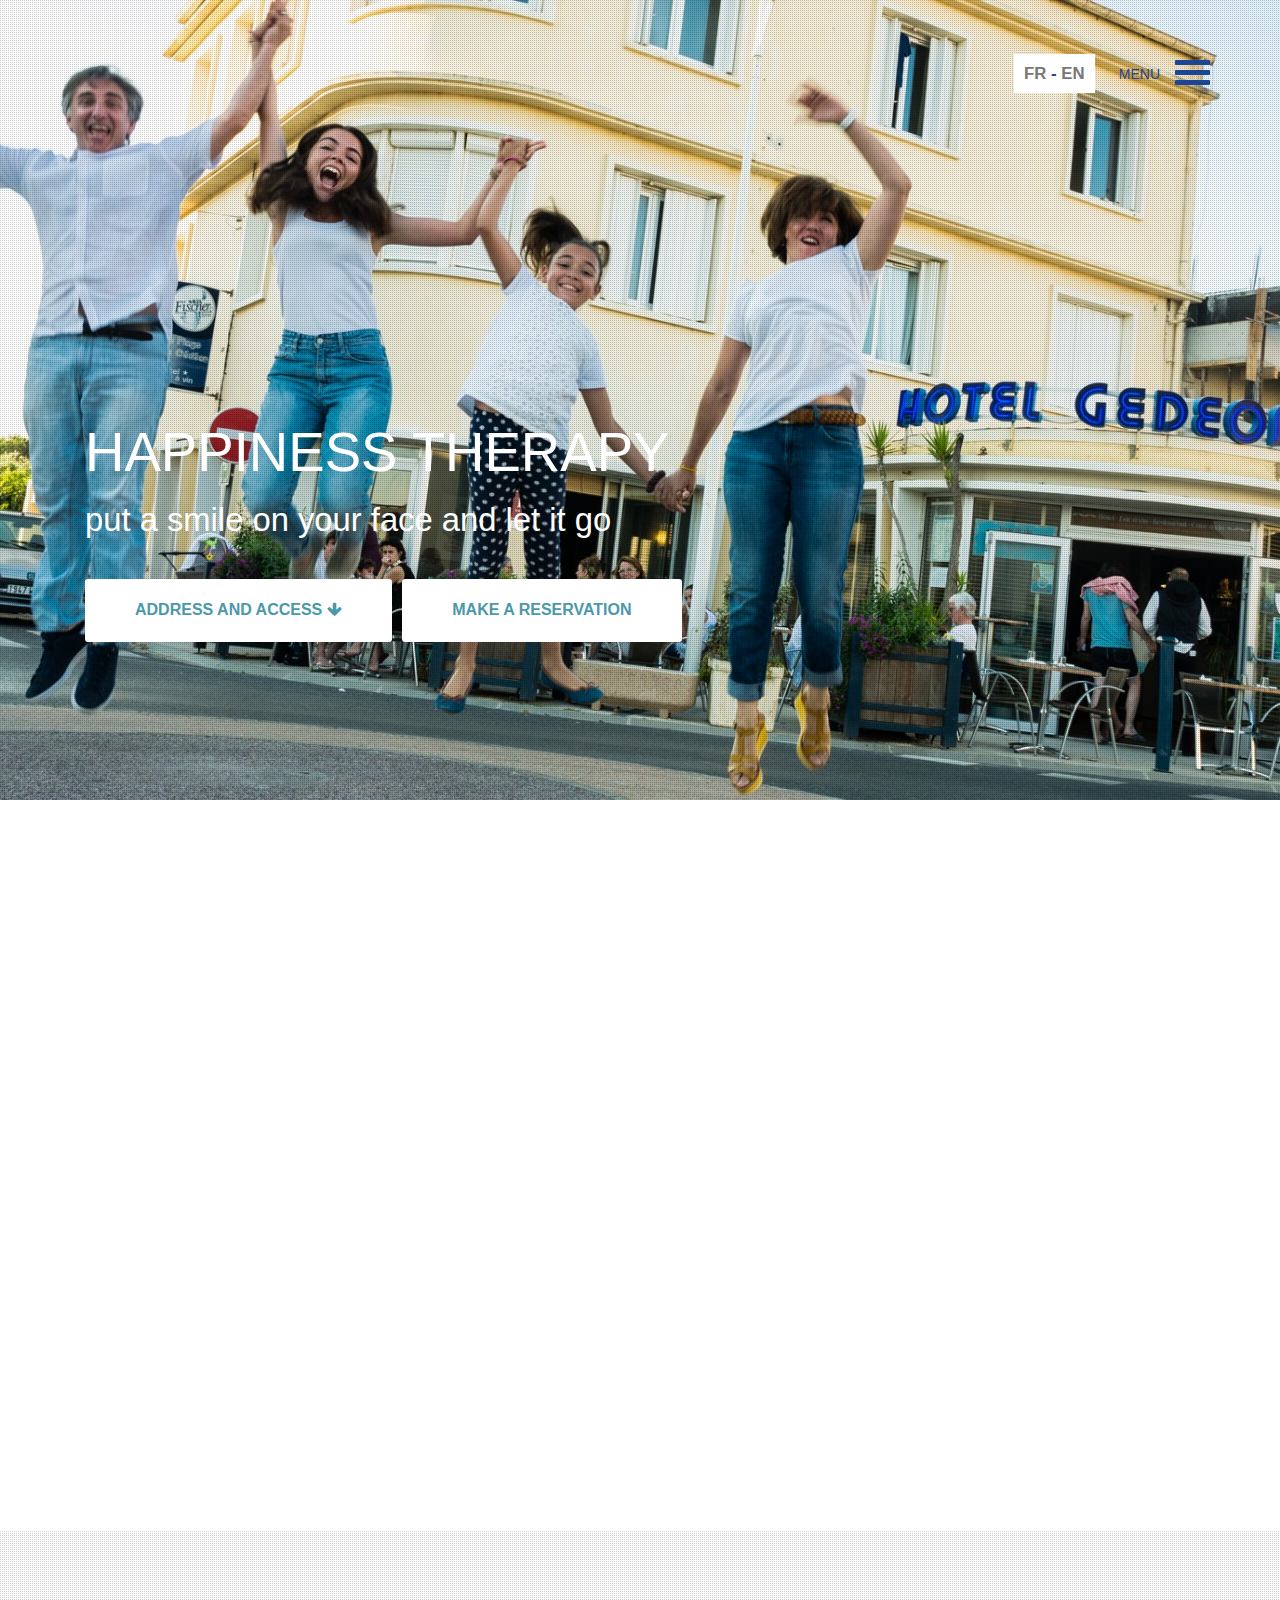
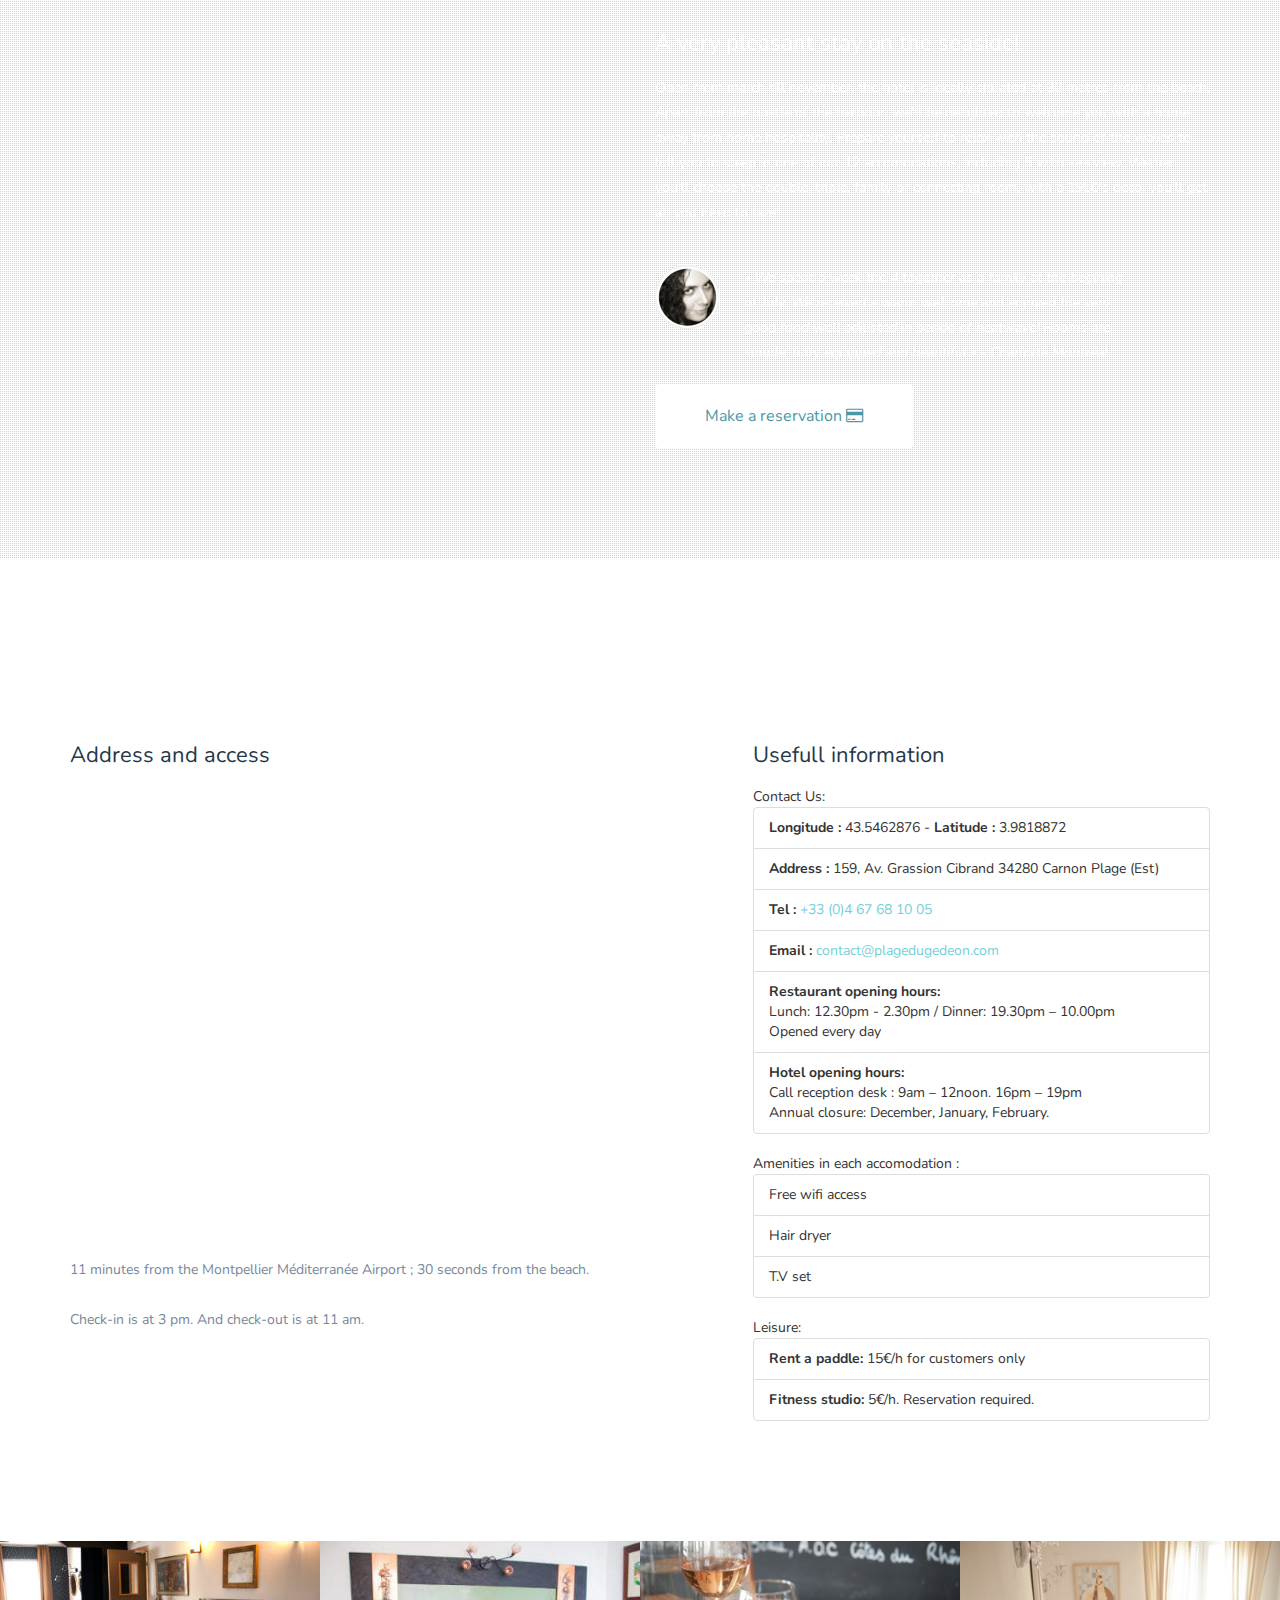
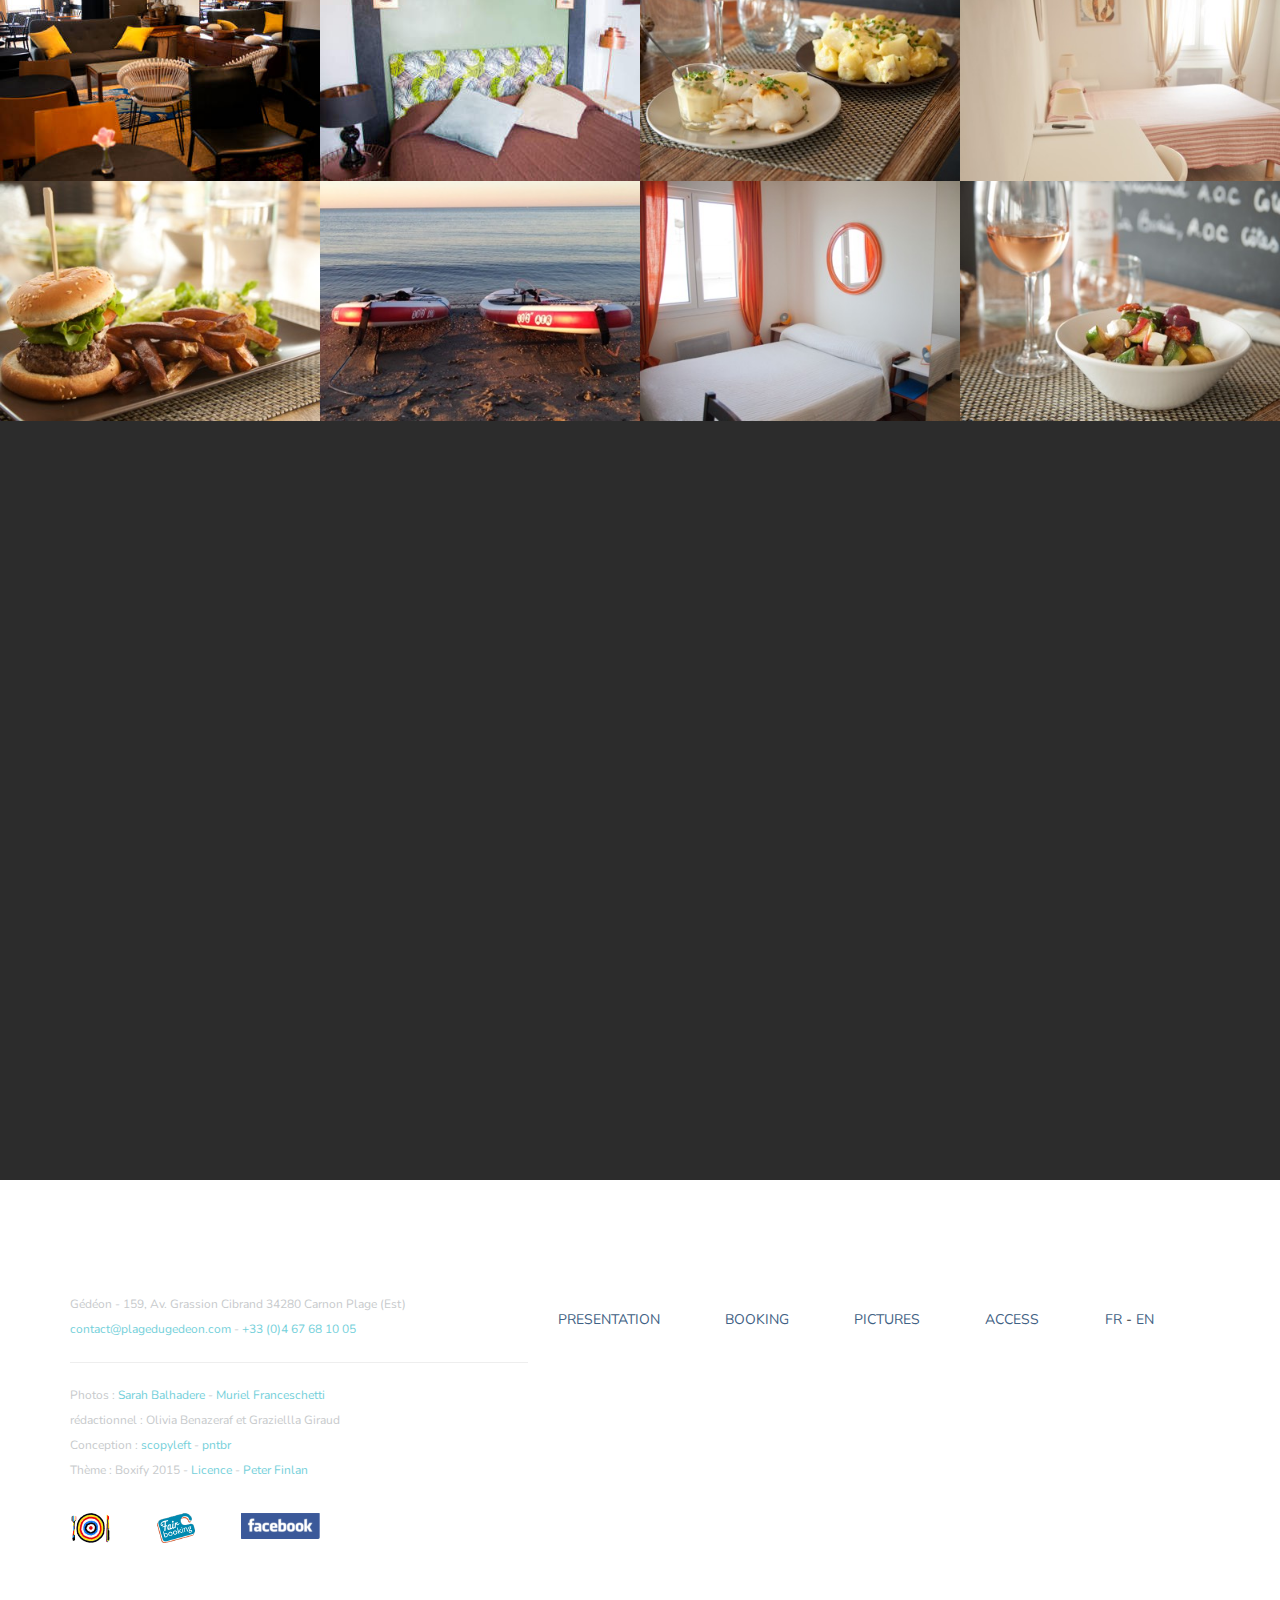
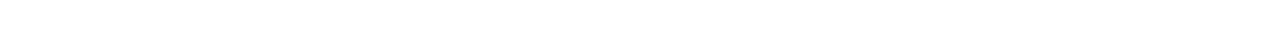
==== commit a46e64a2: "modif horaires" ====
--- a/en/index.html
+++ b/en/index.html
@@ -9,8 +9,8 @@
 		<meta http-equiv="X-UA-Compatible" content="IE=edge">
 		<meta name="viewport" content="width=device-width, initial-scale=1">
 		<title>Hotel, restaurant, bar à vin, le Gédéon : Happiness therapy!</title>
-		<meta name="description" content="Bienvenue à la plage du Gédéon, cet hôtel restaurant atypique, familial et convivial situé à Carnon à tout juste quelques mètres de la plage. Pour vos vacances ou pour vos week-ends, pour vous détendre en famille ou pour vos rendez-vous d'affaires, la plage du Gédéon se fera un plaisir de vous recevoir dans une ambiance détendue pour votre plus grand confort." />
-		<meta name="keywords" content="parc expositions, hotel, plage, Carnon, Montpellier, musique, restaurant, design, Arena" />
+		<meta name="description" content="La Plage du Gédéon is a 12 accomodations hotel in a typical 1950's edifice. Here no time for fuss! You'll enjoy the peacefull atmosphere of this family run establishment where you'll get first-class attention." />
+		<meta name="keywords" content="parc expositions, hostel, beach, Carnon, Montpellier, music, restaurant, design, Arena" />
 		<meta name="author" content="scopyleft" />
 		<!-- Bootstrap -->
 		<script src="/js/modernizr.custom.js"></script>
@@ -163,7 +163,7 @@
 							<li class="list-group-item"><b>Address :</b> 159, Av. Grassion Cibrand 34280 Carnon Plage (Est)</li>
 							<li class="list-group-item"><b>Tel :</b> <a href="tel:+33 (0)4 67 68 10 05">+33 (0)4 67 68 10 05</a></li>
 							<li class="list-group-item"><b>Email :</b> <a href="mailto:contact@plagedugedeon.com">contact@plagedugedeon.com</a></li>
-							<li class="list-group-item"><b>Restaurant opening hours:</b> <br>Lunch: 12.30pm - 2.30pm / Dinner: 19.30pm – 9.30pm<br> Closed tuesday.</b></li>
+							<li class="list-group-item"><b>Restaurant opening hours:</b> <br>Lunch: 12.30pm - 2.30pm / Dinner: 19.30pm – 10.00pm<br>Opened every day</b></li>
 							<li class="list-group-item"><b>Hotel opening hours:</b><br>Call reception desk : 9am – 12noon.  16pm – 19pm<br>Annual closure: December, January, February.</b></li>
 						</ul>
 						<ul class="list-group">Amenities in each accomodation :
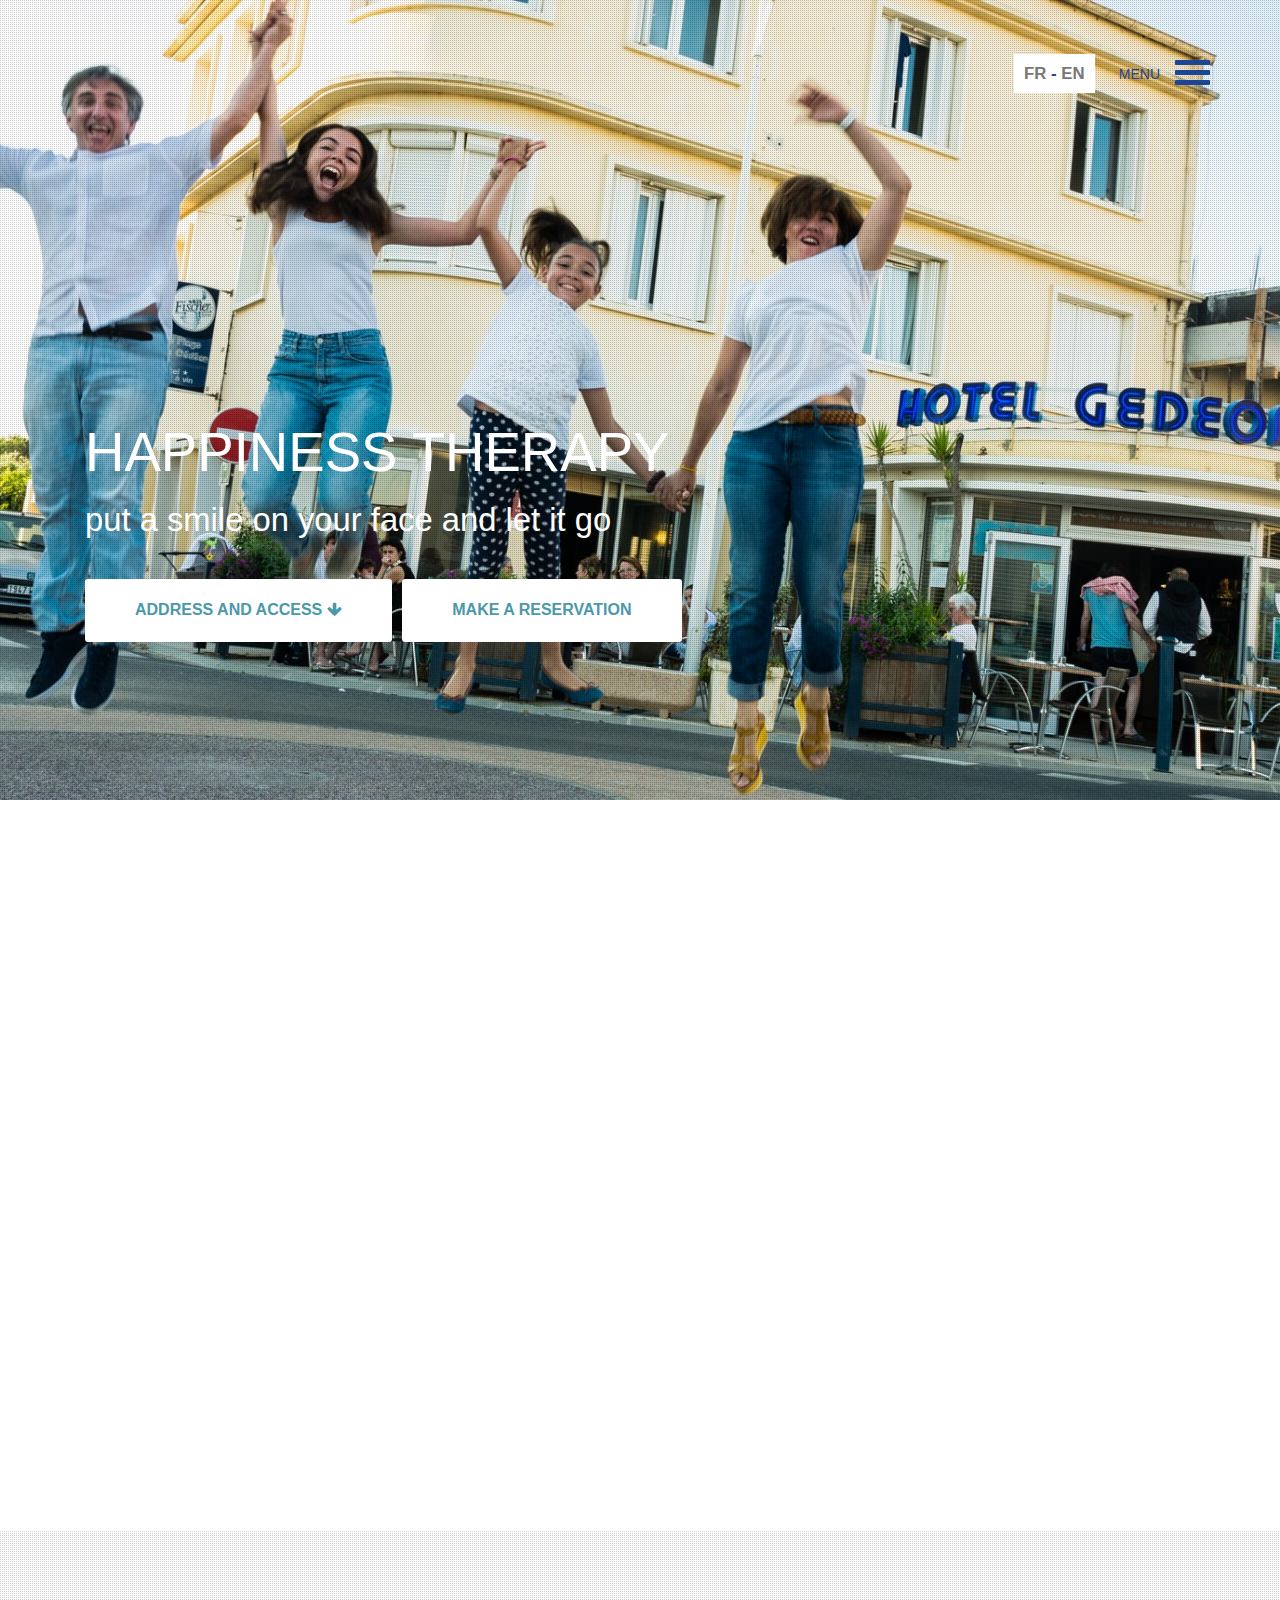
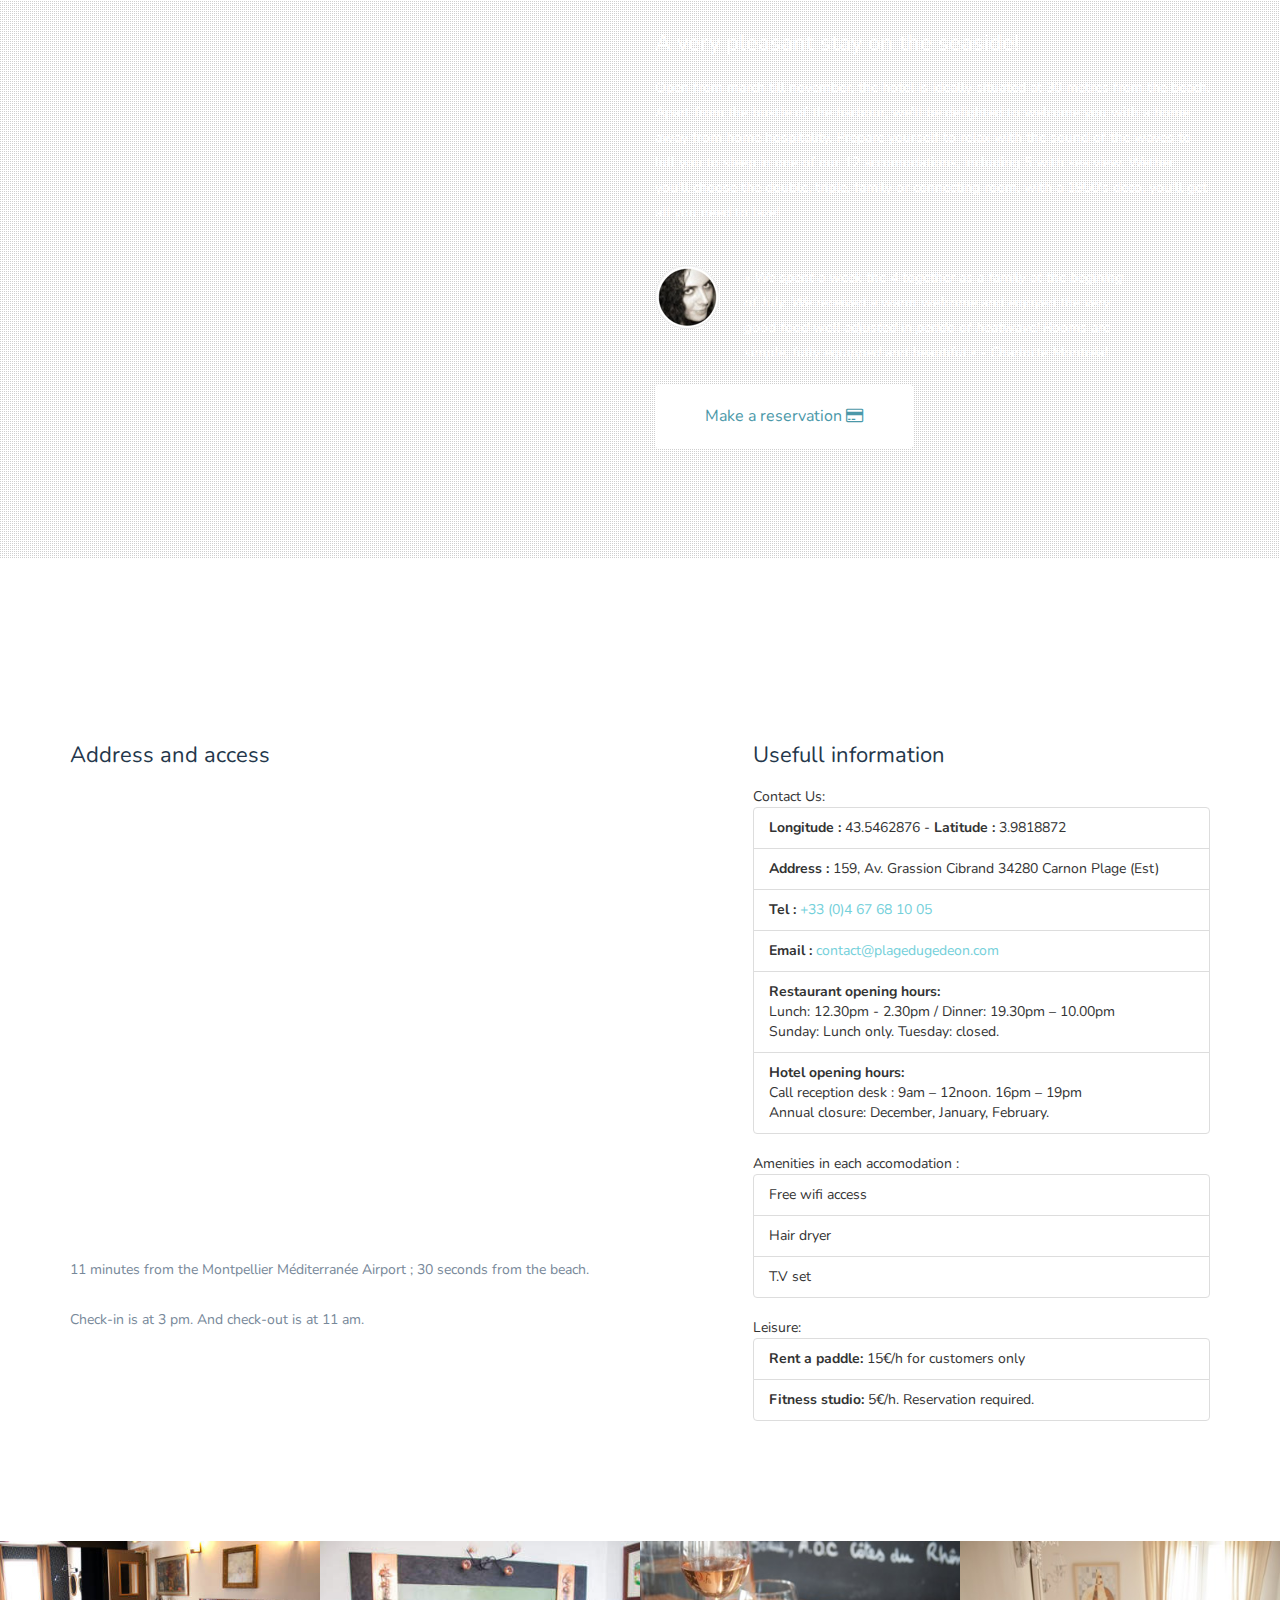
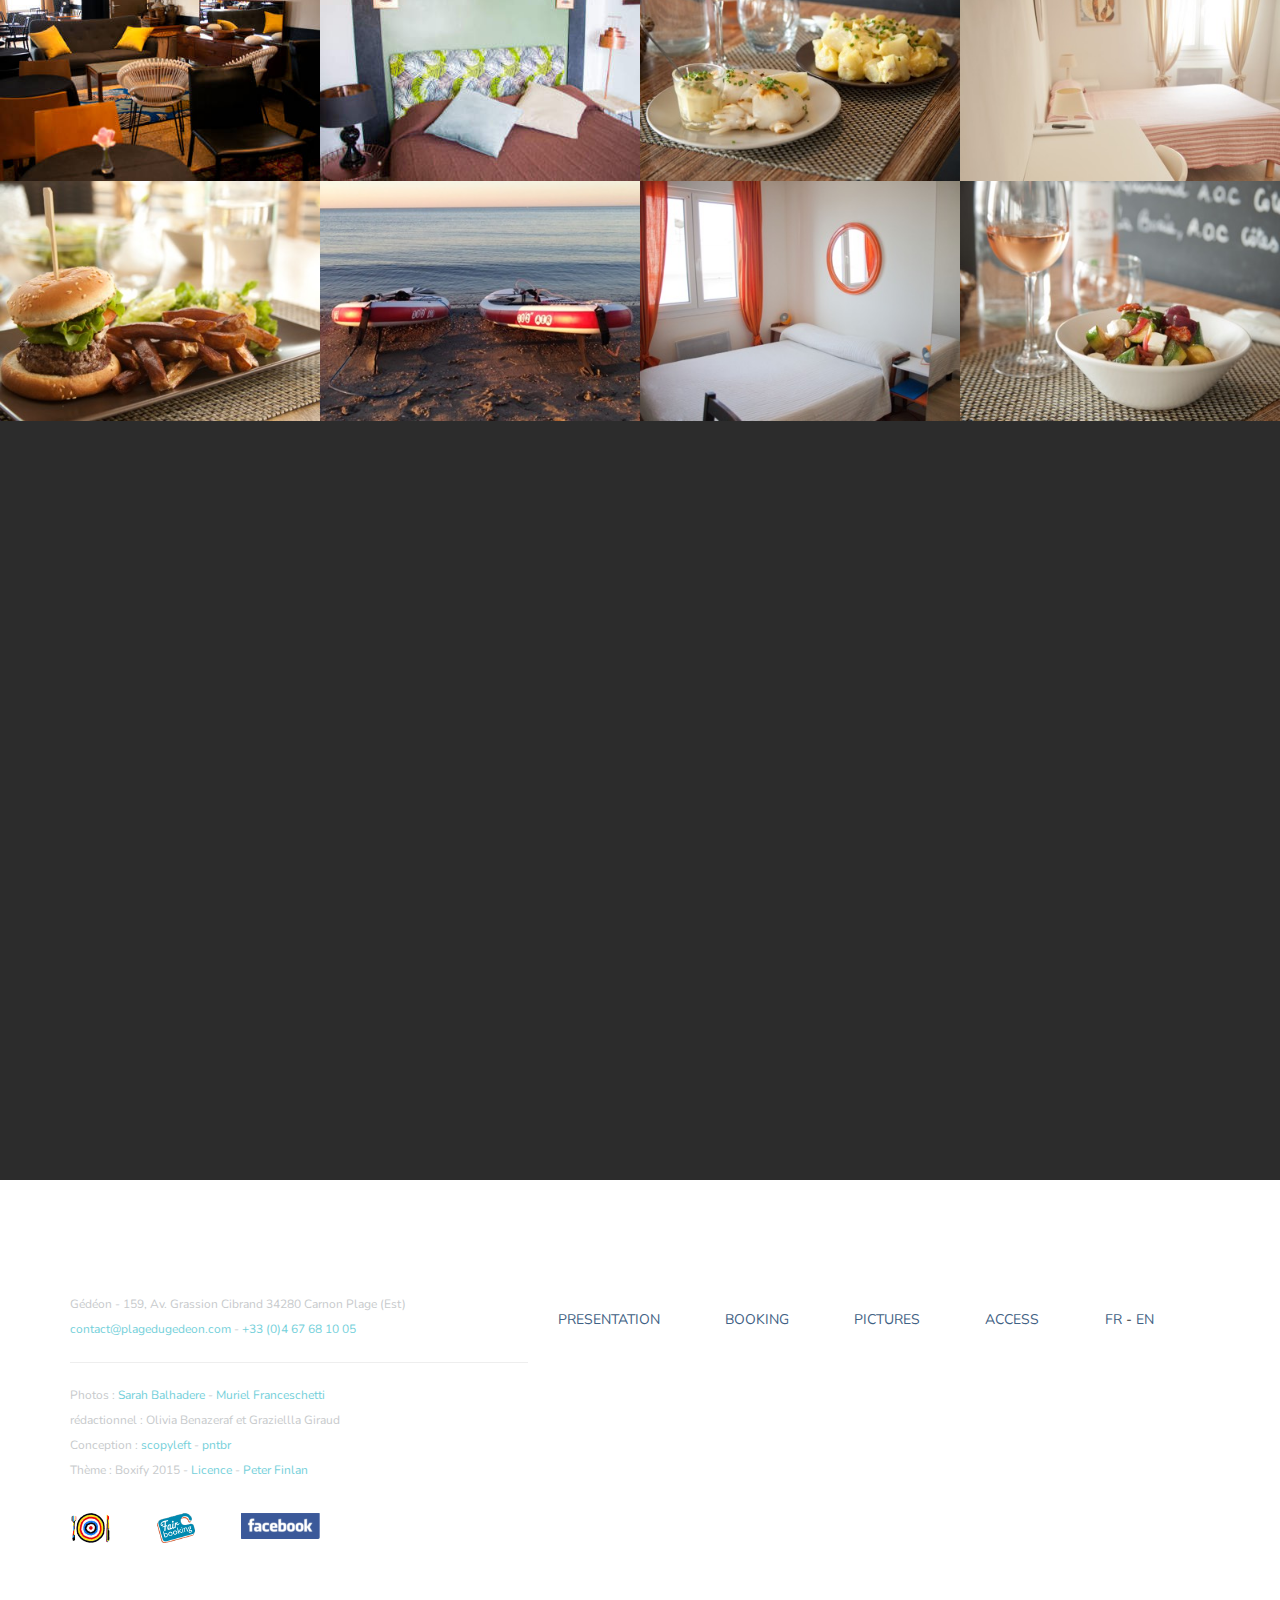
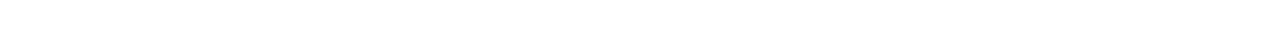
==== commit 5bf4ccd3: "modif horaires sep" ====
--- a/en/index.html
+++ b/en/index.html
@@ -163,7 +163,7 @@
 							<li class="list-group-item"><b>Address :</b> 159, Av. Grassion Cibrand 34280 Carnon Plage (Est)</li>
 							<li class="list-group-item"><b>Tel :</b> <a href="tel:+33 (0)4 67 68 10 05">+33 (0)4 67 68 10 05</a></li>
 							<li class="list-group-item"><b>Email :</b> <a href="mailto:contact@plagedugedeon.com">contact@plagedugedeon.com</a></li>
-							<li class="list-group-item"><b>Restaurant opening hours:</b> <br>Lunch: 12.30pm - 2.30pm / Dinner: 19.30pm – 10.00pm<br>Opened every day</b></li>
+							<li class="list-group-item"><b>Restaurant opening hours:</b> <br>Lunch: 12.30pm - 2.30pm / Dinner: 19.30pm – 10.00pm<br>Sunday: Lunch only. Tuesday: closed.</b></li>
 							<li class="list-group-item"><b>Hotel opening hours:</b><br>Call reception desk : 9am – 12noon.  16pm – 19pm<br>Annual closure: December, January, February.</b></li>
 						</ul>
 						<ul class="list-group">Amenities in each accomodation :
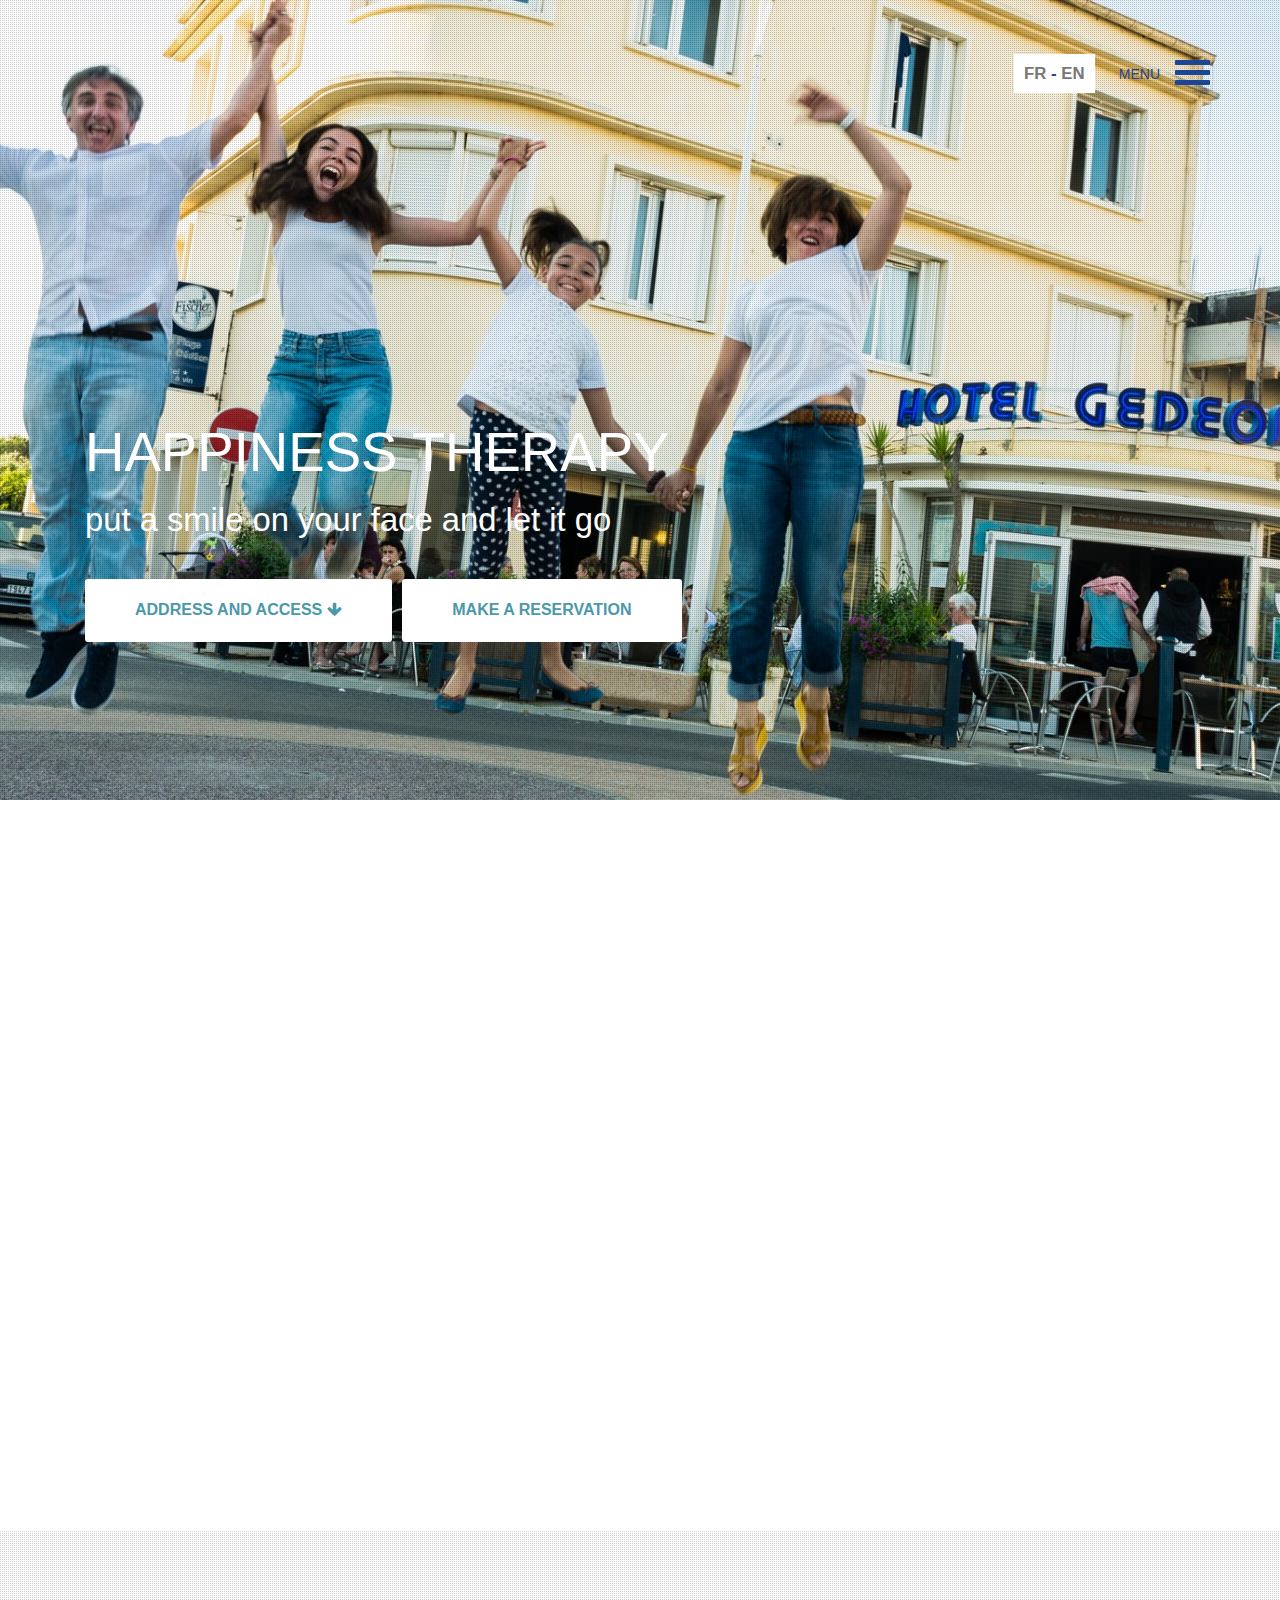
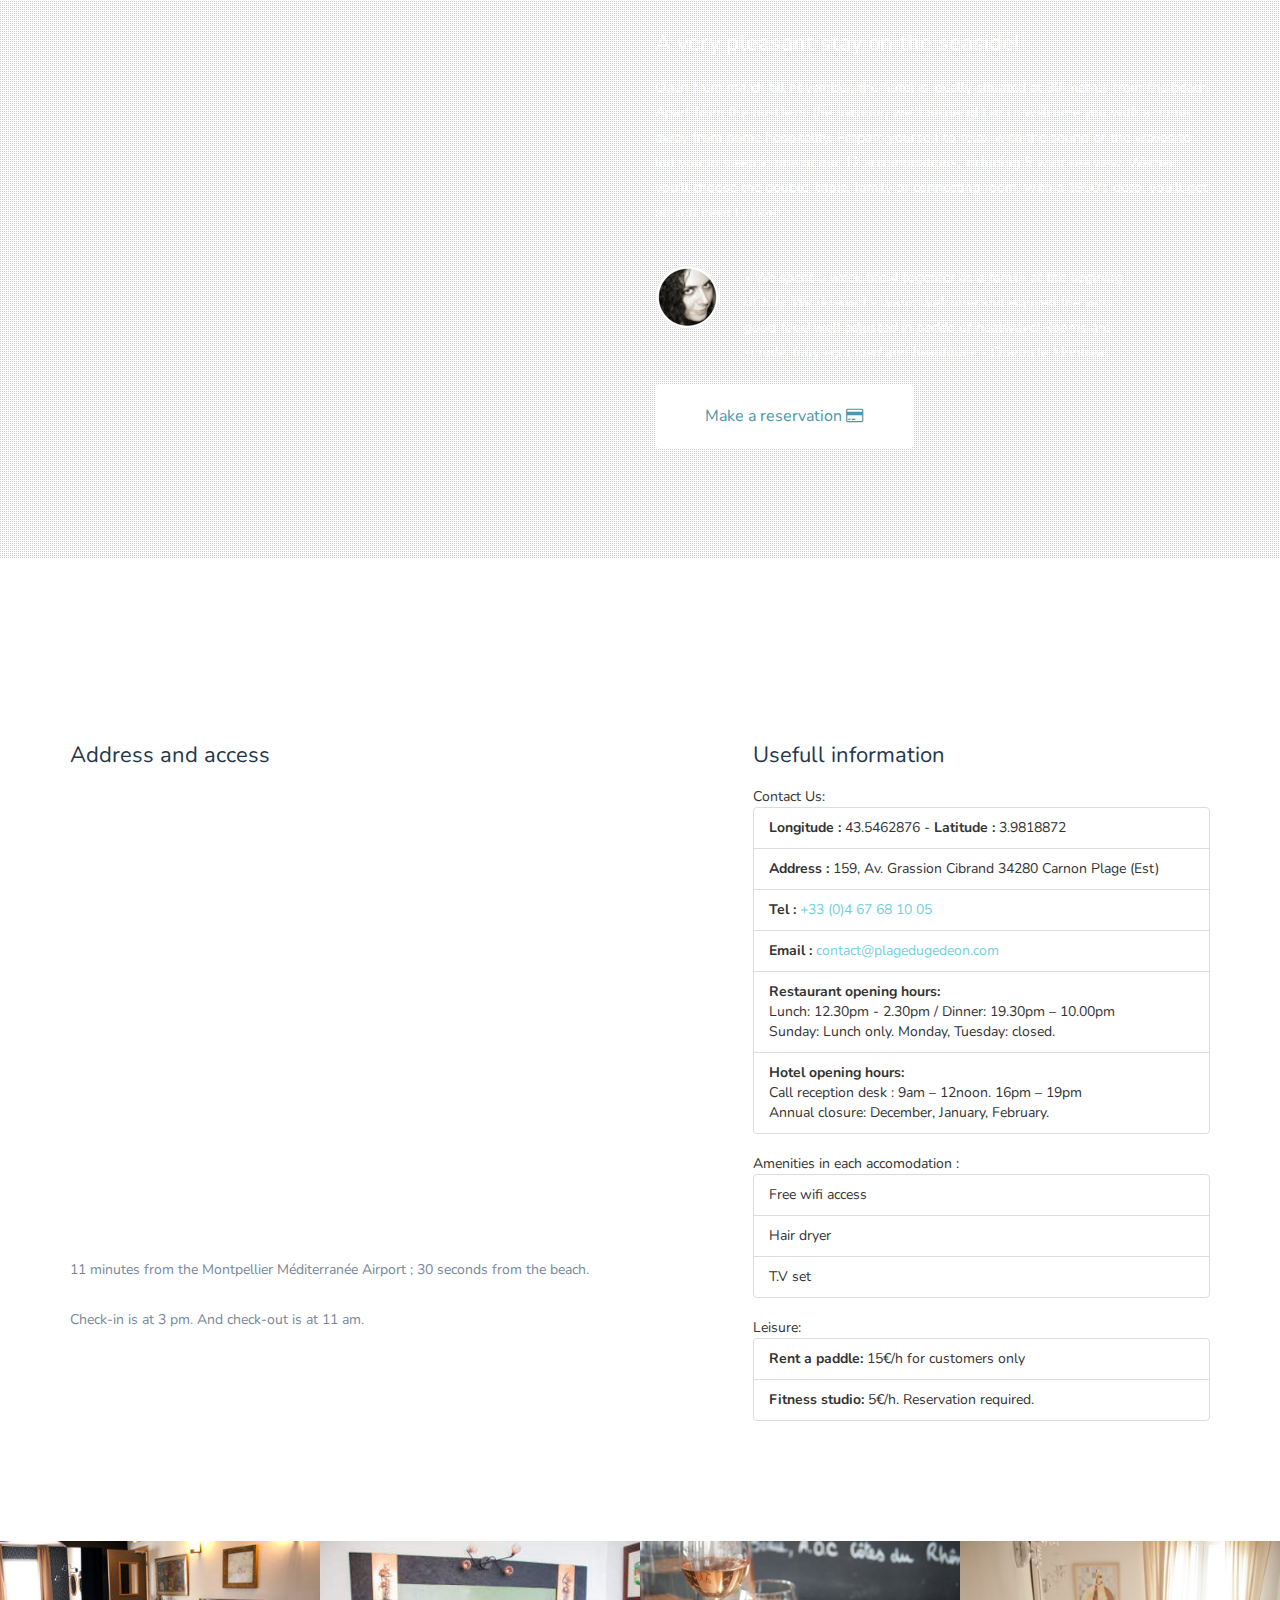
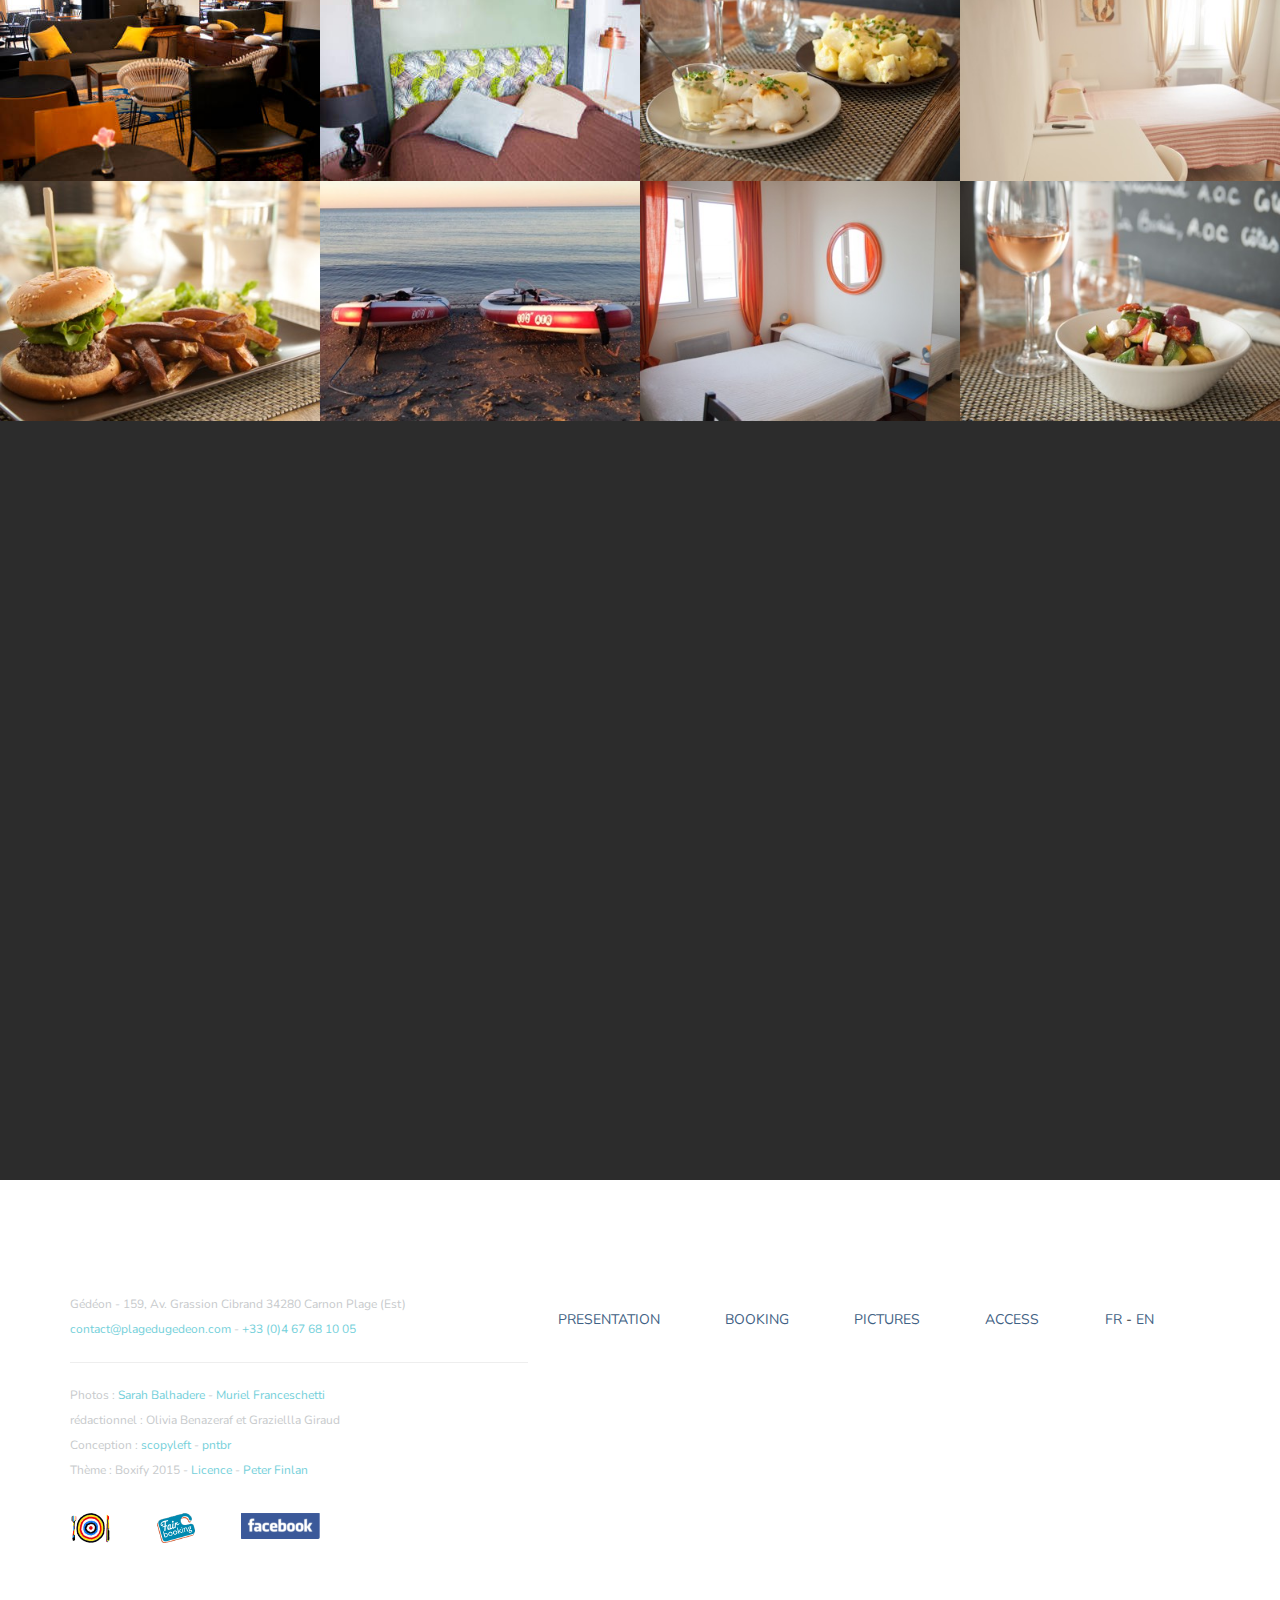
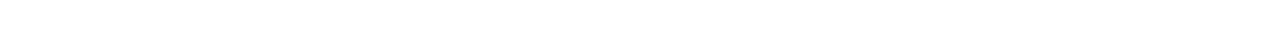
==== commit a58fea36: "changement horaires" ====
--- a/en/index.html
+++ b/en/index.html
@@ -163,7 +163,7 @@
 							<li class="list-group-item"><b>Address :</b> 159, Av. Grassion Cibrand 34280 Carnon Plage (Est)</li>
 							<li class="list-group-item"><b>Tel :</b> <a href="tel:+33 (0)4 67 68 10 05">+33 (0)4 67 68 10 05</a></li>
 							<li class="list-group-item"><b>Email :</b> <a href="mailto:contact@plagedugedeon.com">contact@plagedugedeon.com</a></li>
-							<li class="list-group-item"><b>Restaurant opening hours:</b> <br>Lunch: 12.30pm - 2.30pm / Dinner: 19.30pm – 10.00pm<br>Sunday: Lunch only. Tuesday: closed.</b></li>
+							<li class="list-group-item"><b>Restaurant opening hours:</b> <br>Lunch: 12.30pm - 2.30pm / Dinner: 19.30pm – 10.00pm<br>Sunday: Lunch only. Monday, Tuesday: closed.</b></li>
 							<li class="list-group-item"><b>Hotel opening hours:</b><br>Call reception desk : 9am – 12noon.  16pm – 19pm<br>Annual closure: December, January, February.</b></li>
 						</ul>
 						<ul class="list-group">Amenities in each accomodation :
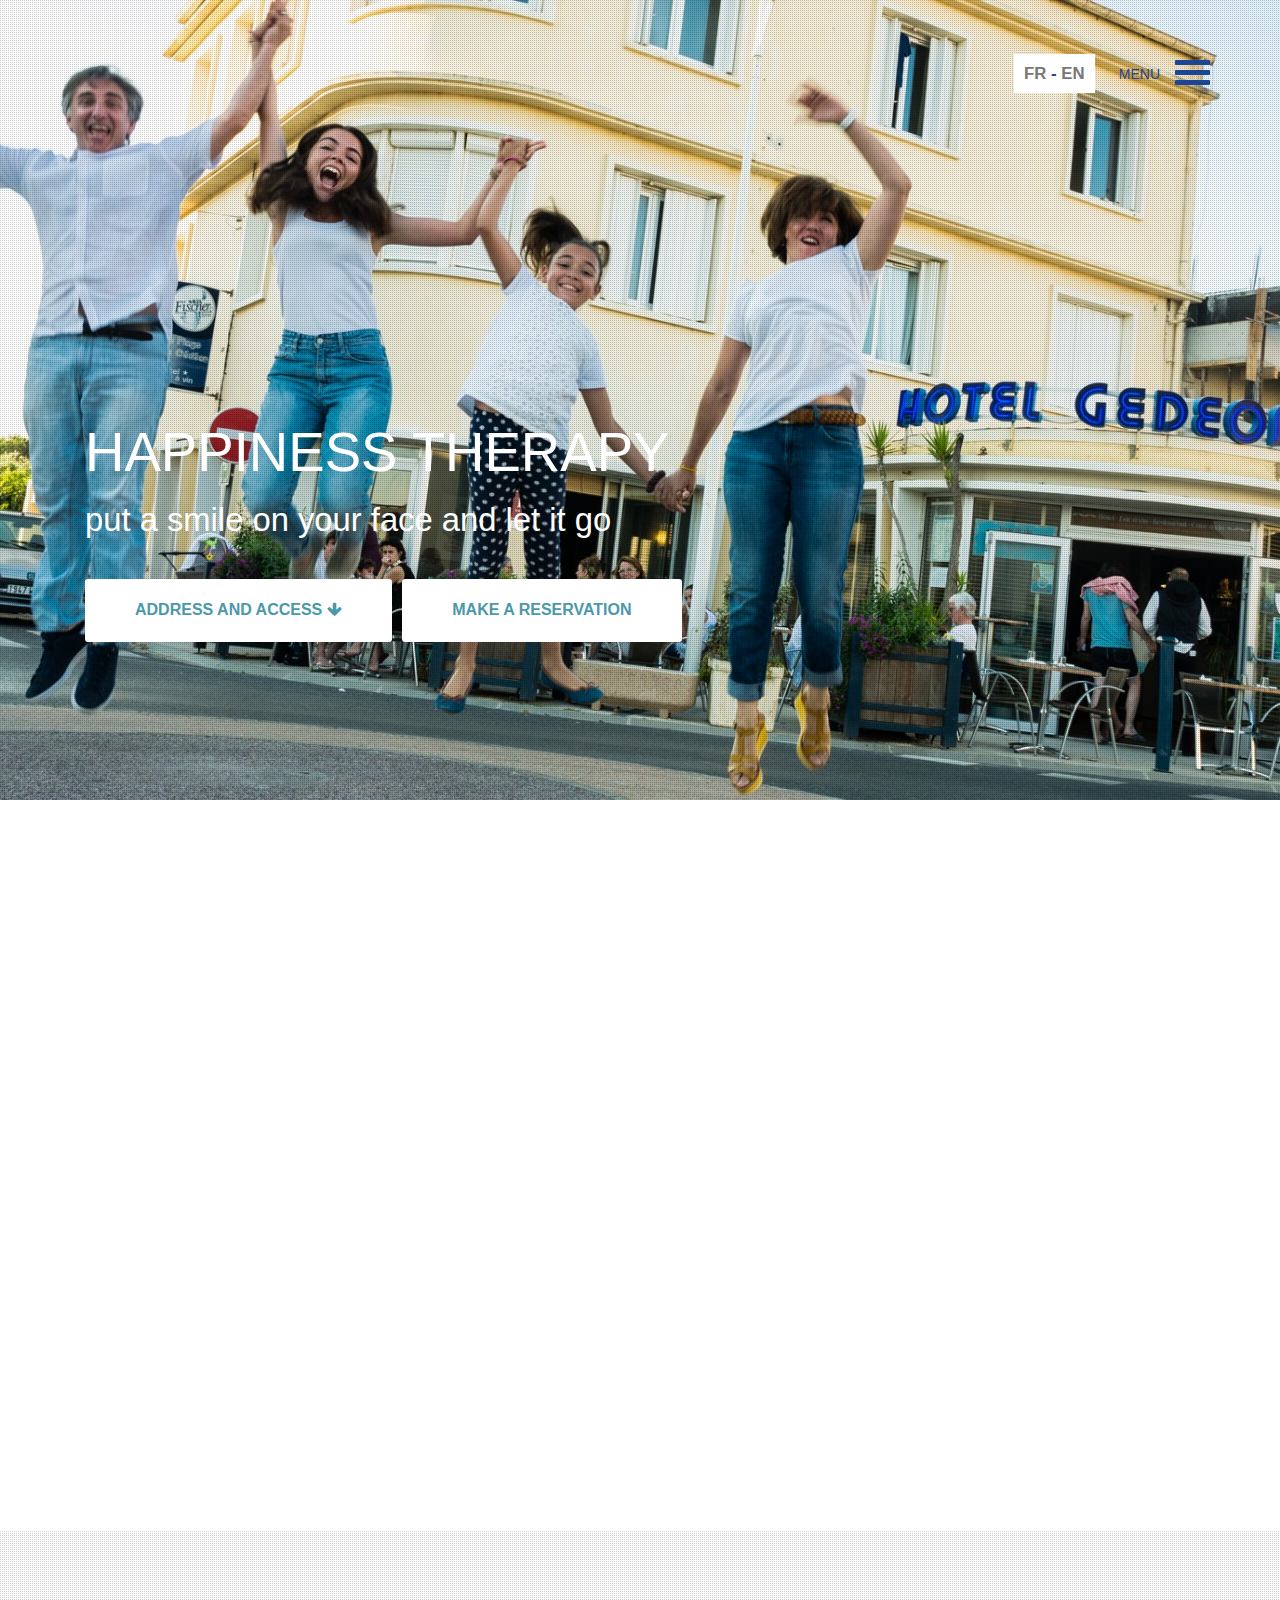
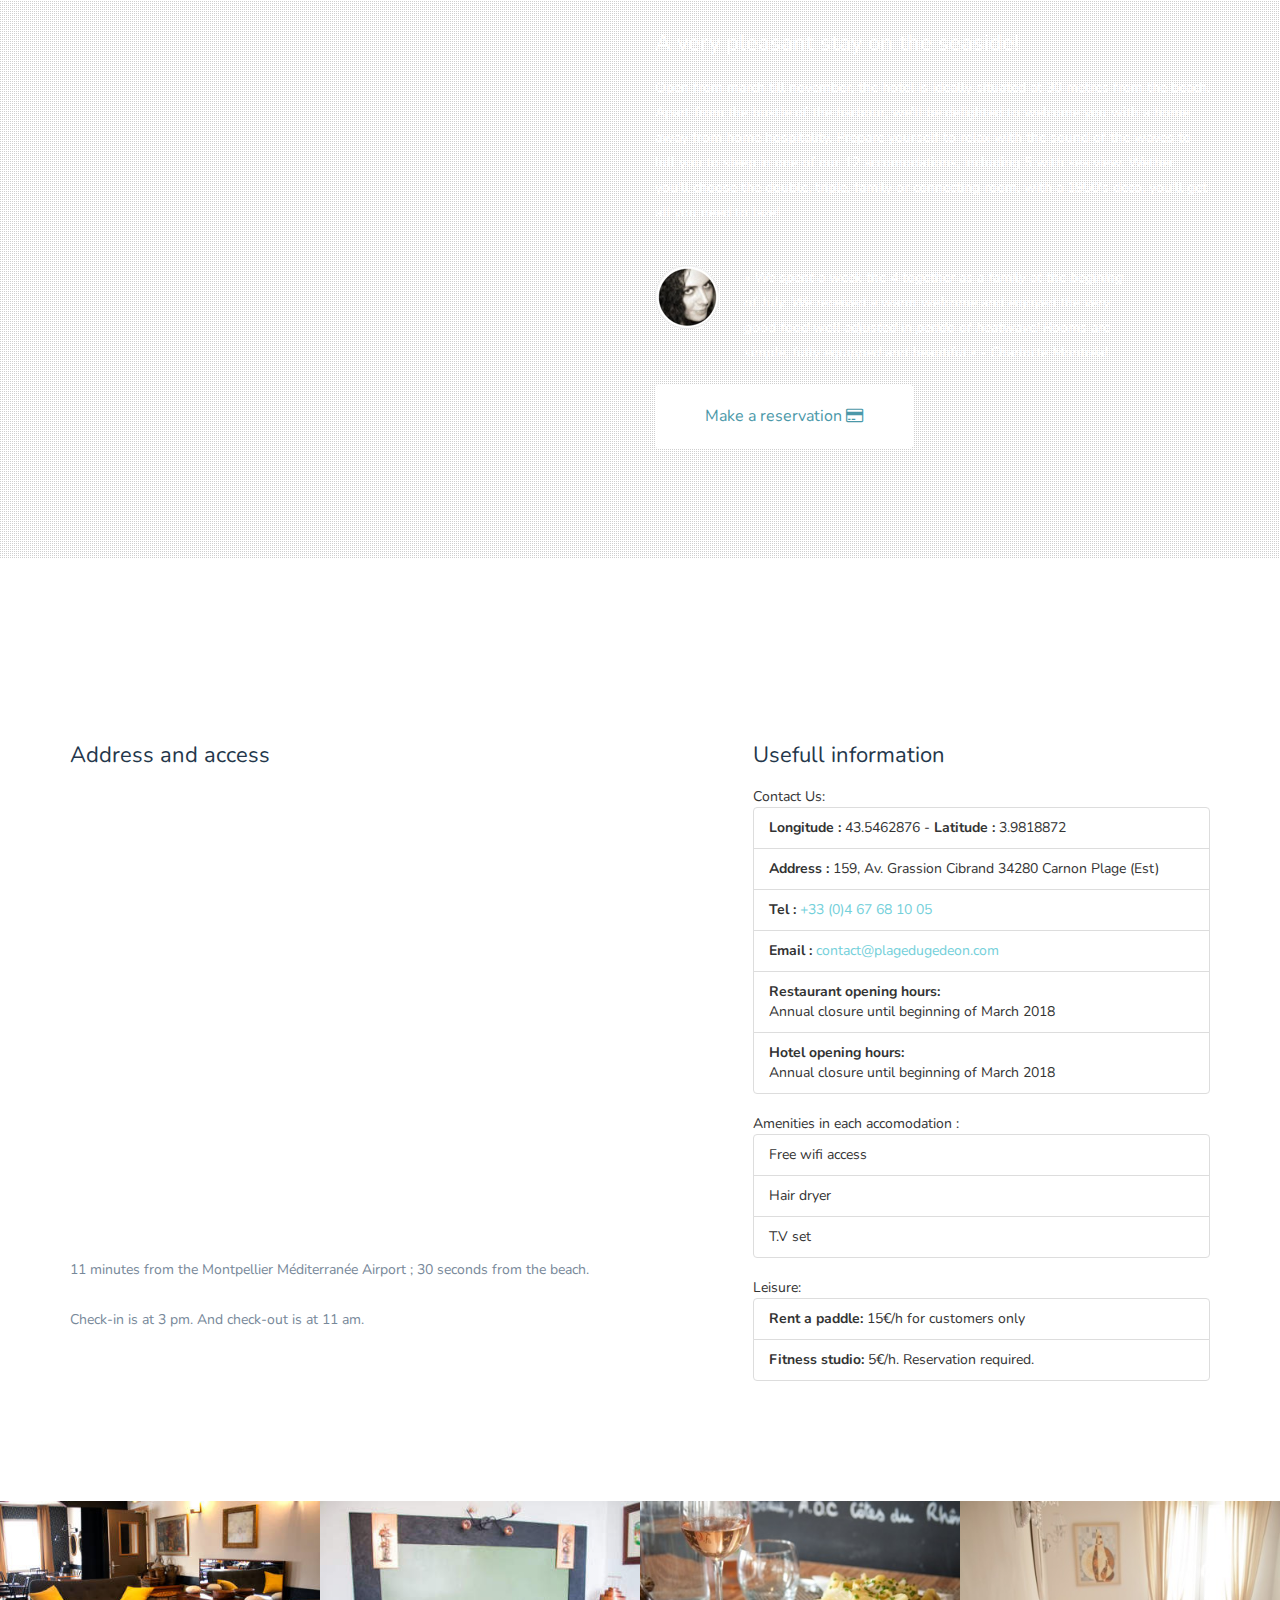
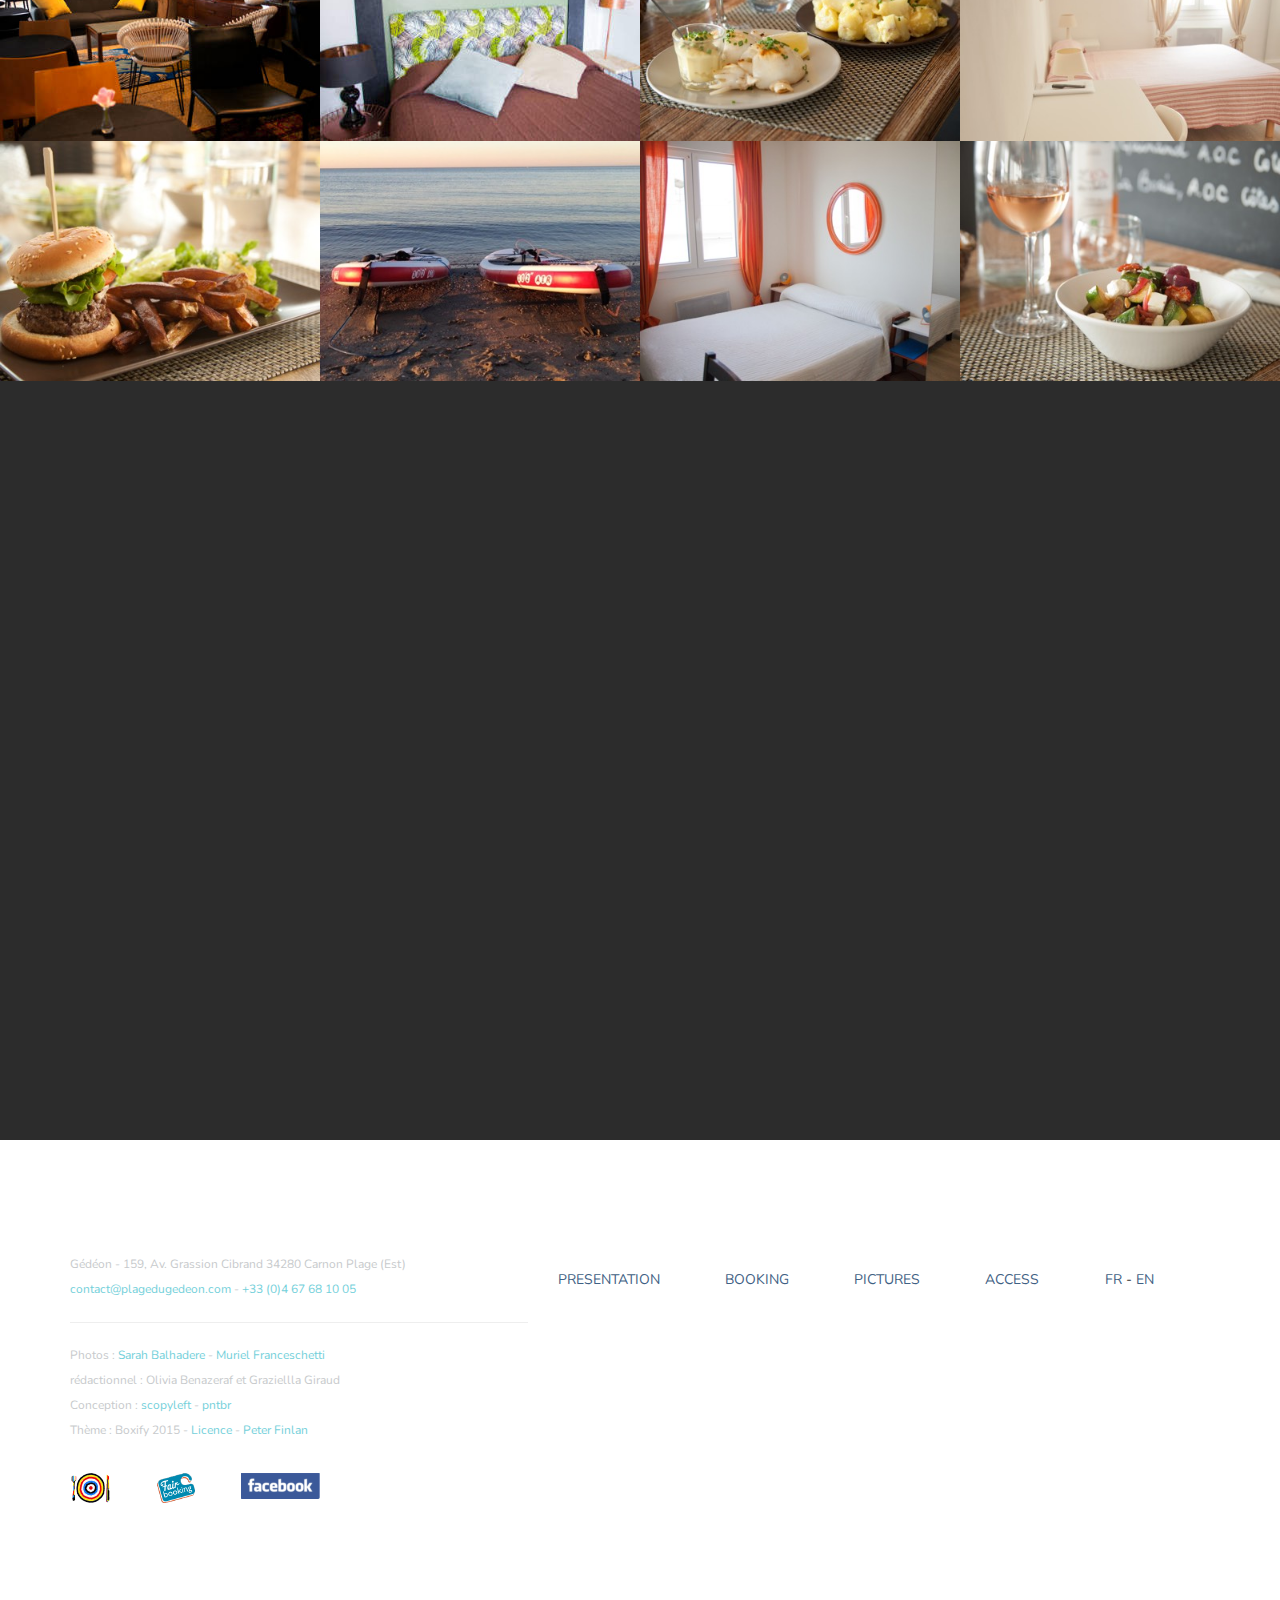
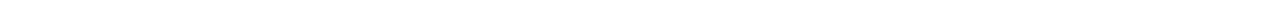
==== commit d8e069ae: "horaires fermeture annuelle" ====
--- a/en/index.html
+++ b/en/index.html
@@ -163,8 +163,8 @@
 							<li class="list-group-item"><b>Address :</b> 159, Av. Grassion Cibrand 34280 Carnon Plage (Est)</li>
 							<li class="list-group-item"><b>Tel :</b> <a href="tel:+33 (0)4 67 68 10 05">+33 (0)4 67 68 10 05</a></li>
 							<li class="list-group-item"><b>Email :</b> <a href="mailto:contact@plagedugedeon.com">contact@plagedugedeon.com</a></li>
-							<li class="list-group-item"><b>Restaurant opening hours:</b> <br>Lunch: 12.30pm - 2.30pm / Dinner: 19.30pm – 10.00pm<br>Sunday: Lunch only. Monday, Tuesday: closed.</b></li>
-							<li class="list-group-item"><b>Hotel opening hours:</b><br>Call reception desk : 9am – 12noon.  16pm – 19pm<br>Annual closure: December, January, February.</b></li>
+							<li class="list-group-item"><b>Restaurant opening hours:</b> <br>Annual closure until beginning of March 2018</b></li>
+							<li class="list-group-item"><b>Hotel opening hours:</b><br>Annual closure until beginning of March 2018</b></li>
 						</ul>
 						<ul class="list-group">Amenities in each accomodation :
 							<li class="list-group-item">Free wifi access</li>
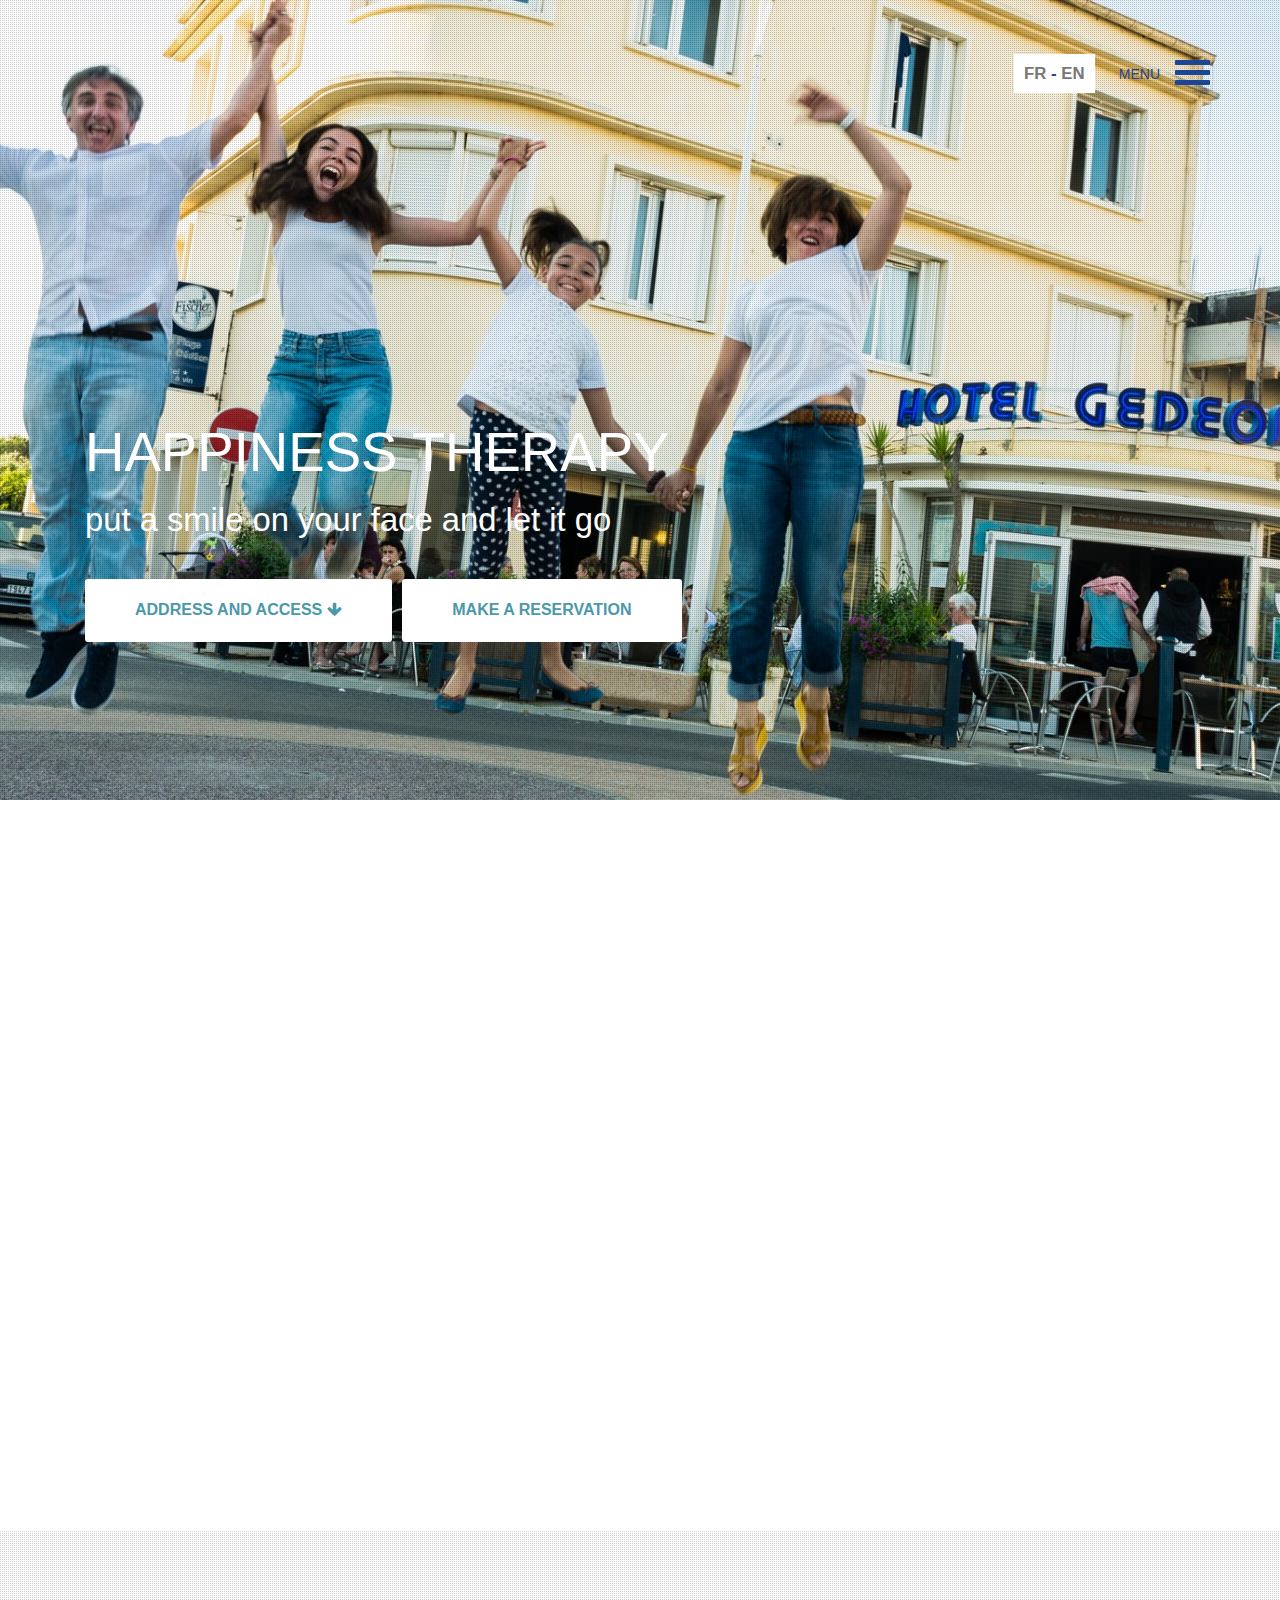
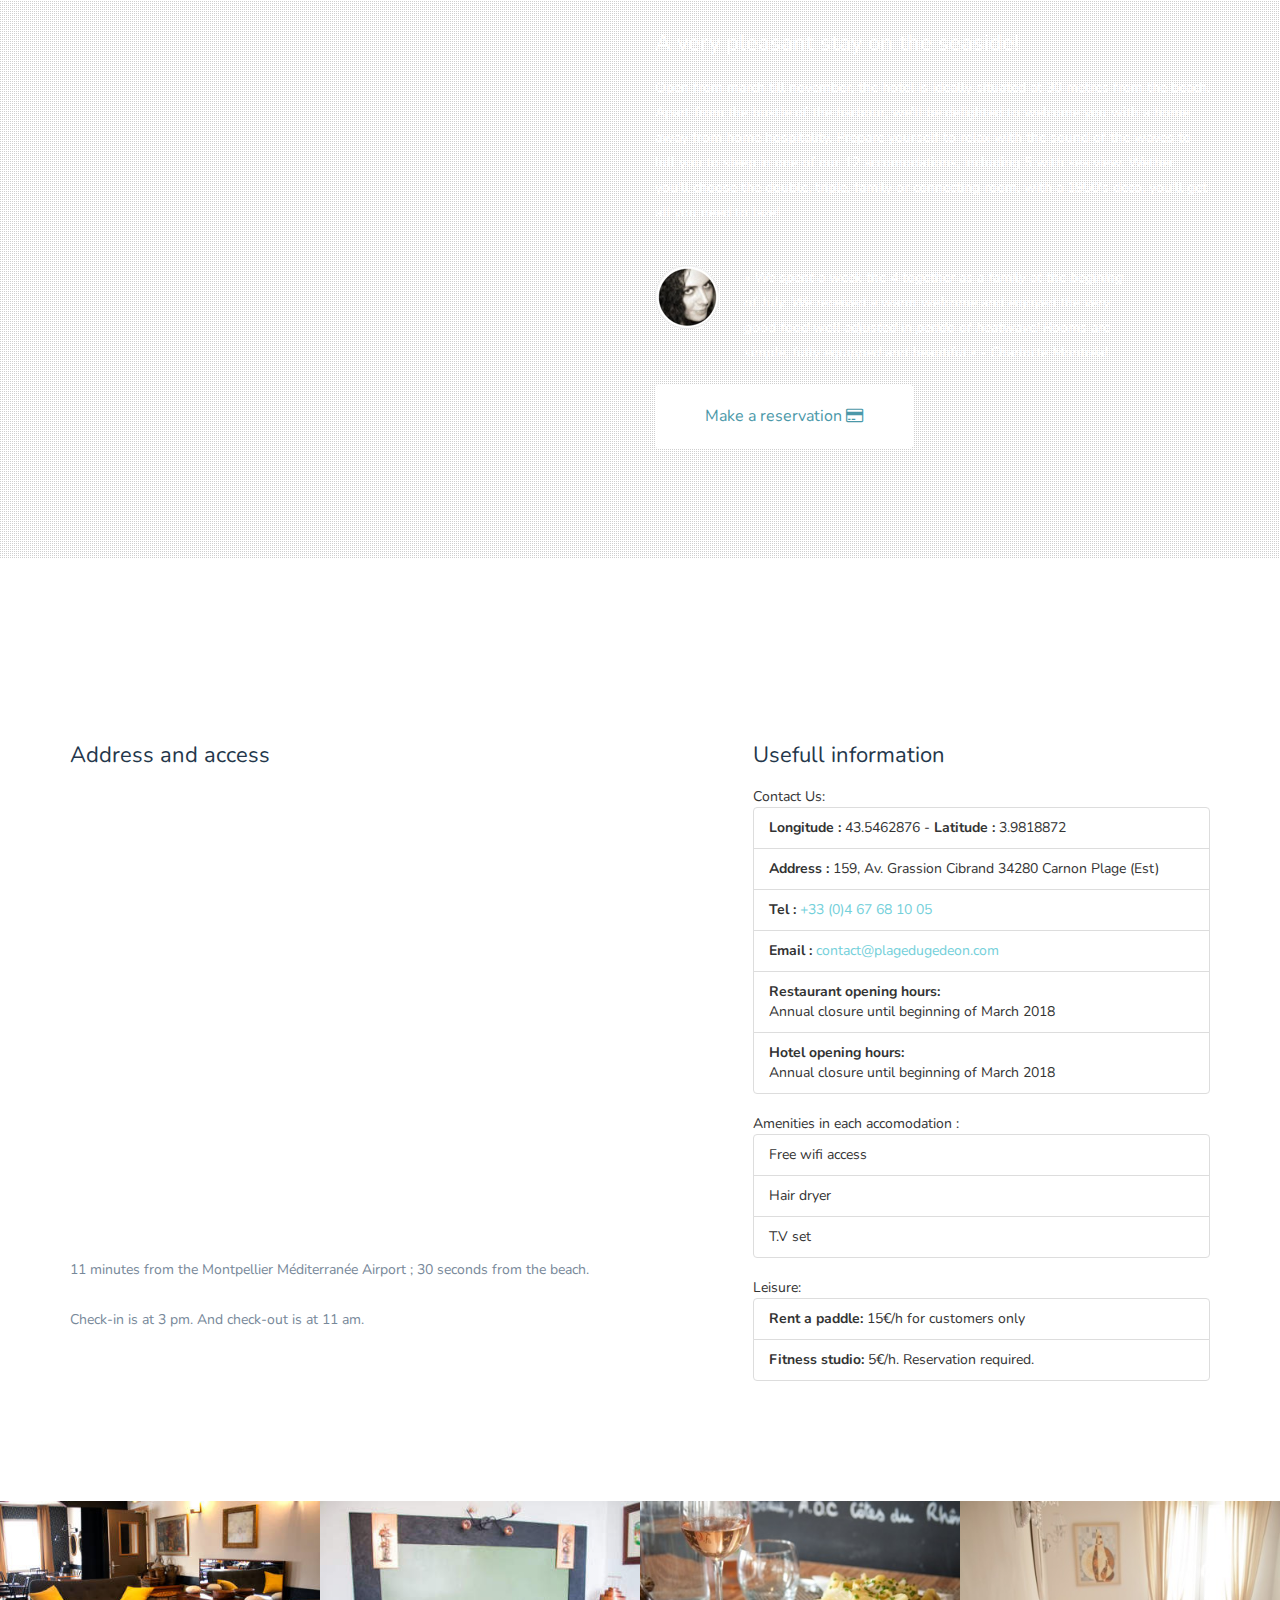
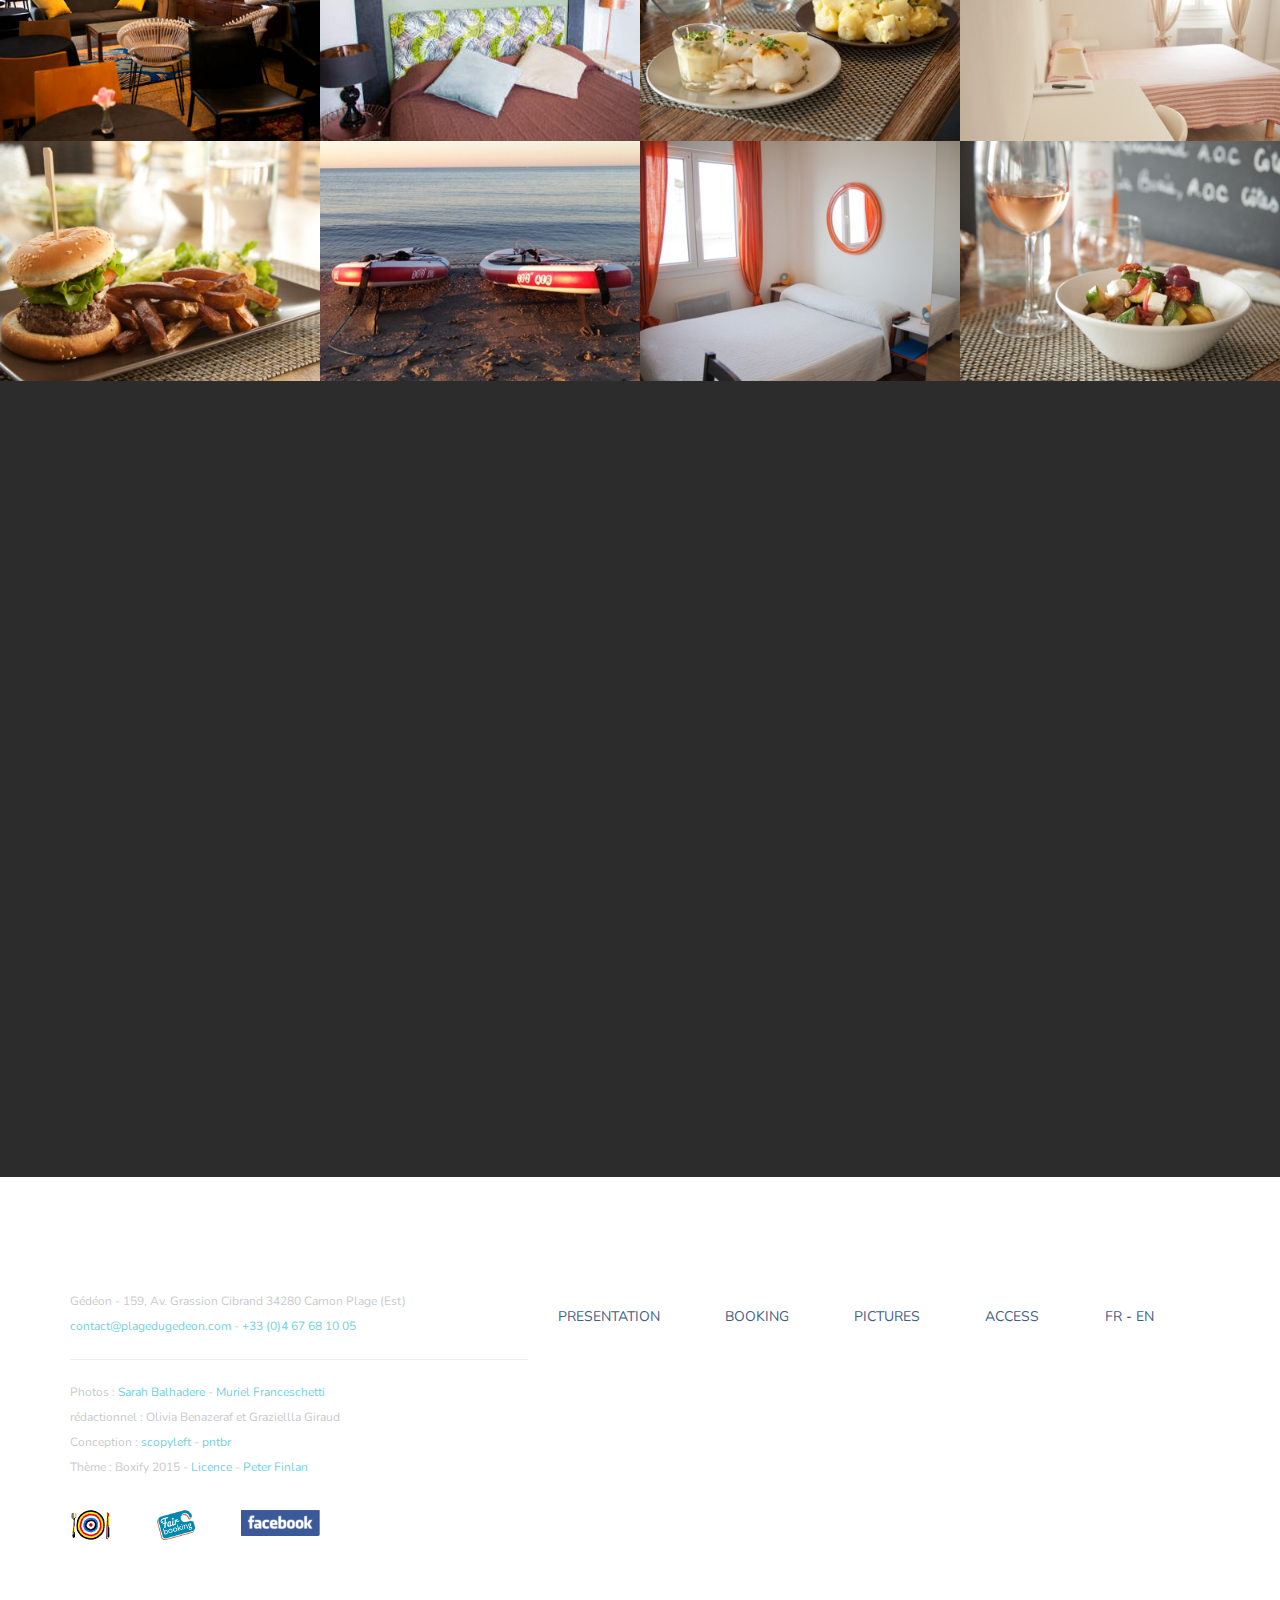
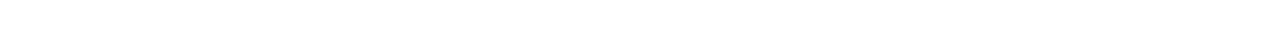
==== commit f8d1076f: "modif tarifs et ajout connecting rooms" ====
--- a/en/index.html
+++ b/en/index.html
@@ -325,26 +325,32 @@
 								<tr>
 									<td><strong>Double bedroom with sea view</strong></td>
 									<td>57 €</td>
-									<td>65 €</td>
-									<td>71 €</td>
+									<td>66 €</td>
+									<td>73 €</td>
 								</tr>
 								<tr>
 									<td><strong>Triple bedroom</strong></td>
 									<td>59 €</td>
-									<td>67 €</td>
-									<td>74 €</td>
+									<td>68 €</td>
+									<td>75 €</td>
 								</tr>
 								<tr>
 									<td><strong>Triple bedroom with sea view</strong></td>
 									<td>67 €</td>
-									<td>75 €</td>
-									<td>81 €</td>
+									<td>76 €</td>
+									<td>83 €</td>
 								</tr>
 								<tr>
 									<td><strong>Family room</strong></td>
-									<td>74 €</td>
-									<td>82 €</td>
+									<td>77 €</td>
 									<td>88 €</td>
+									<td>95 €</td>
+								</tr>
+								<tr>
+									<td><strong>Two connecting rooms</strong></td>
+									<td>89 €</td>
+									<td>99 €</td>
+									<td>110 €</td>
 								</tr>
 							</tbody>
 						</table>
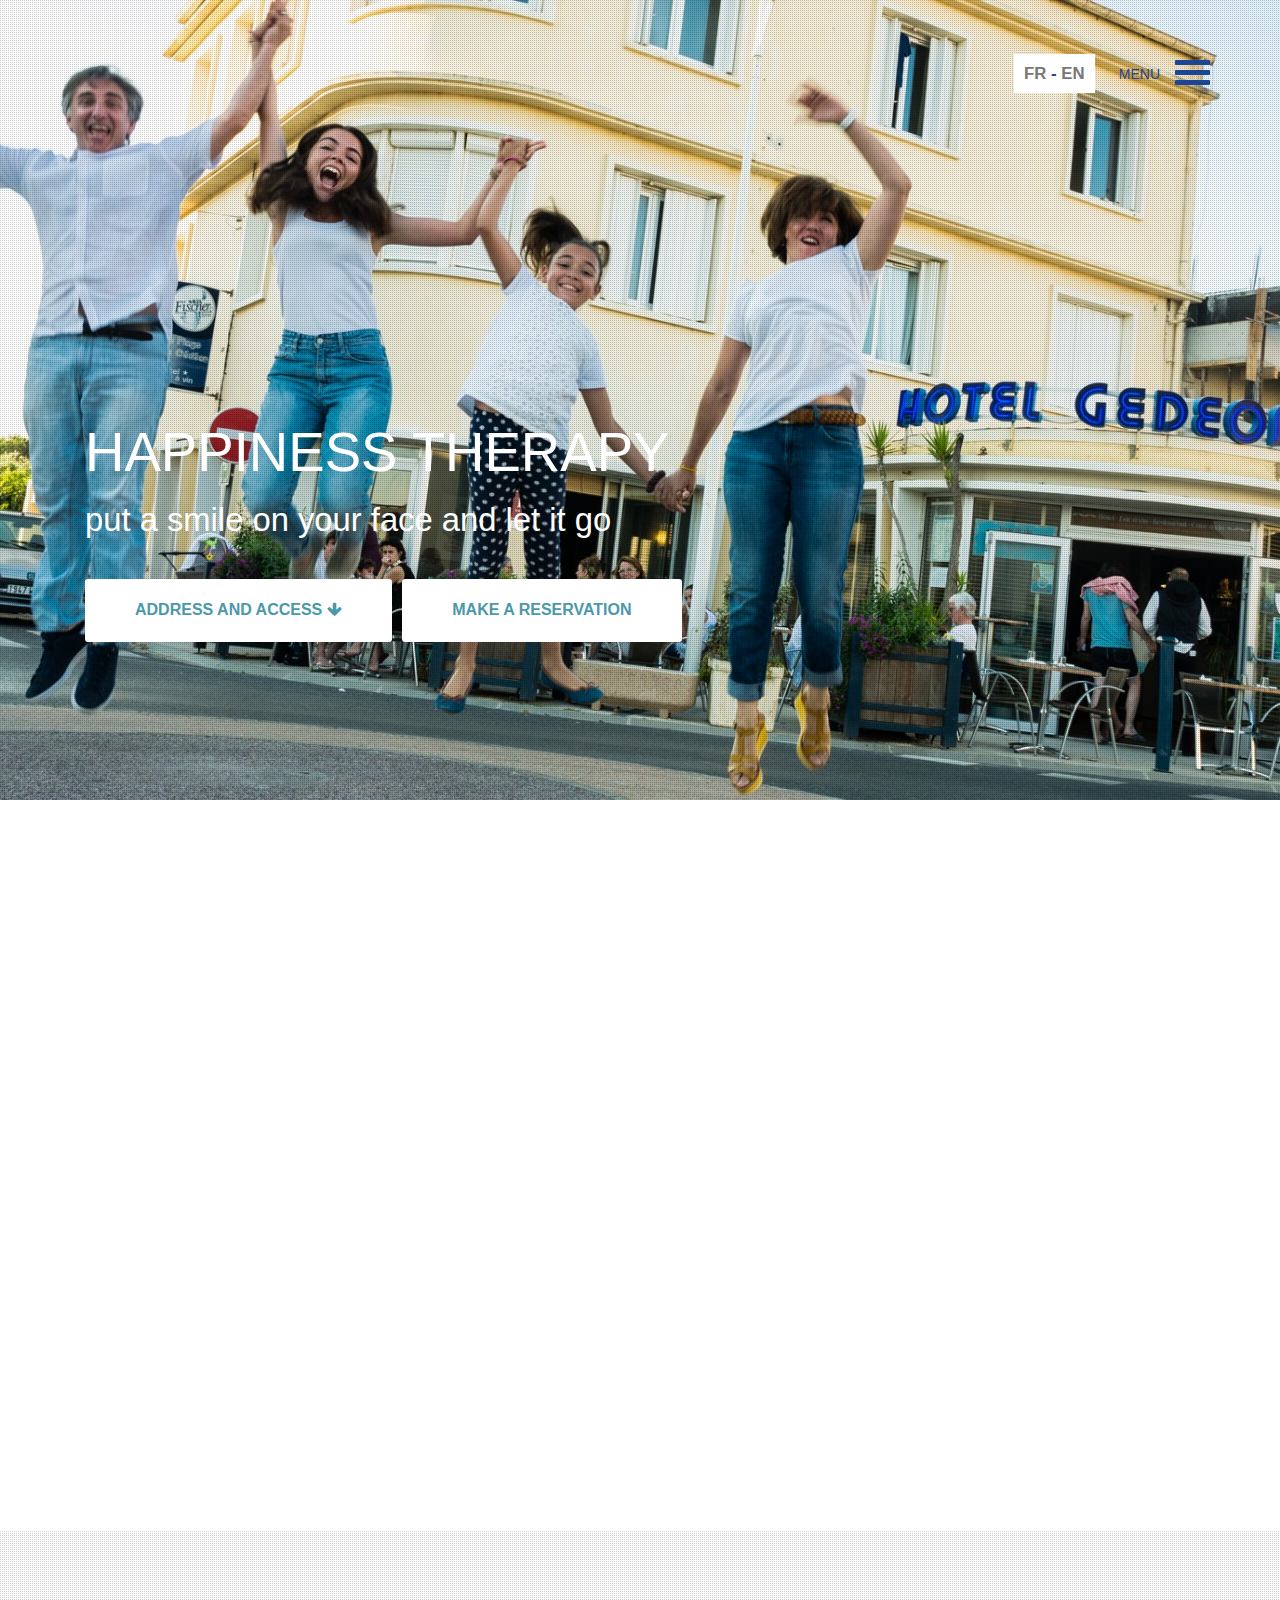
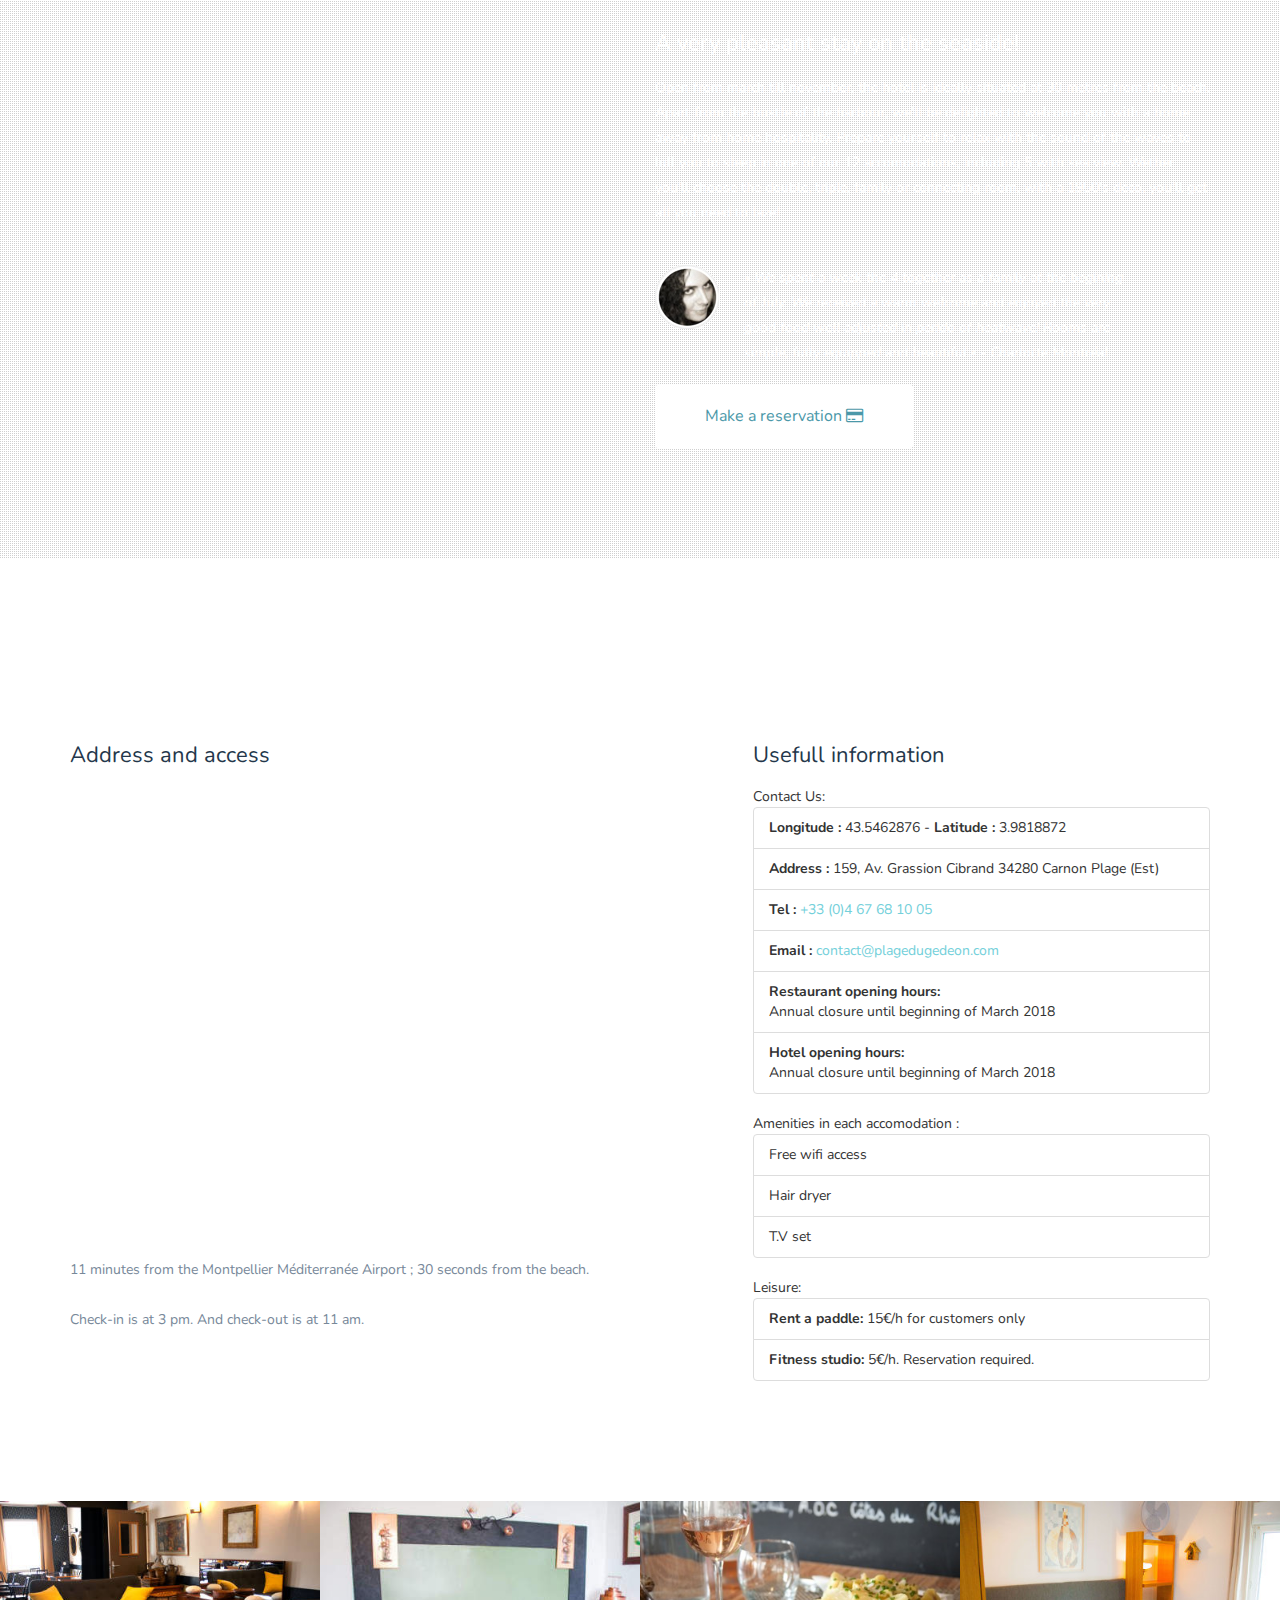
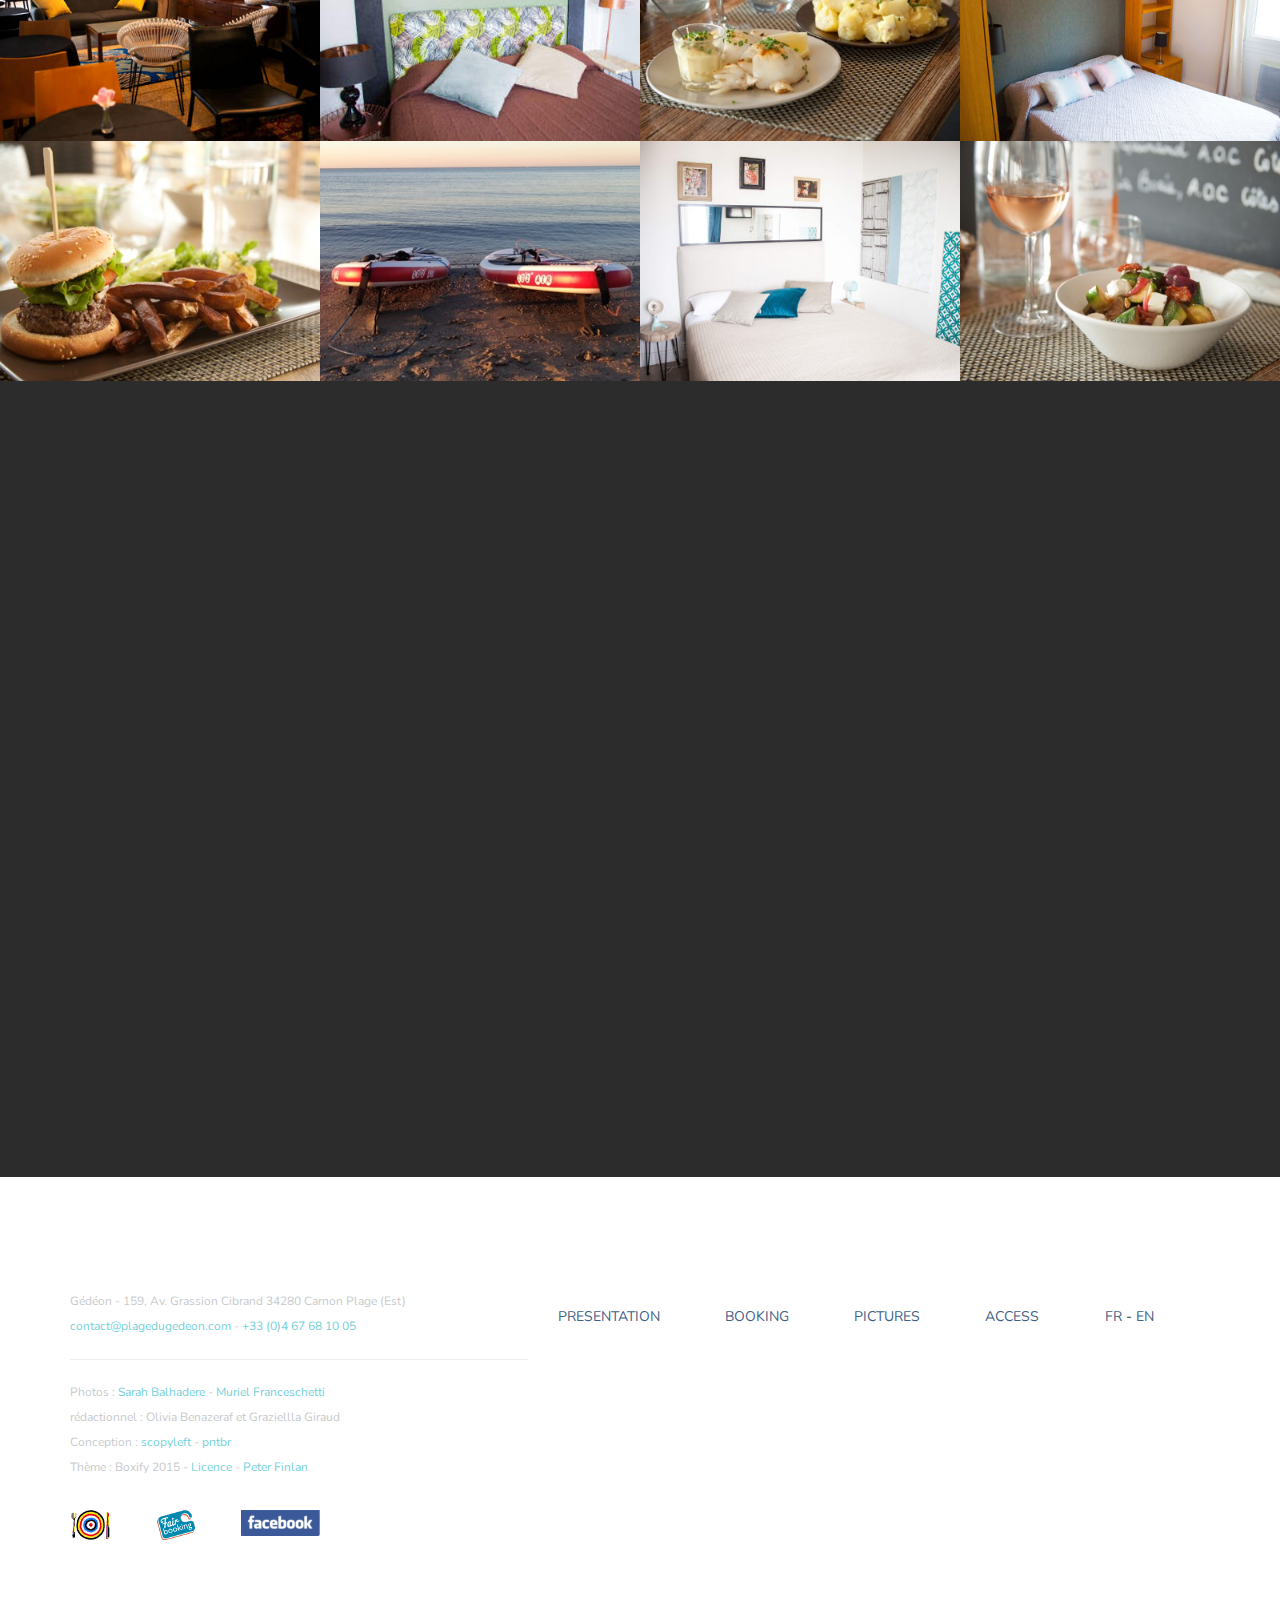
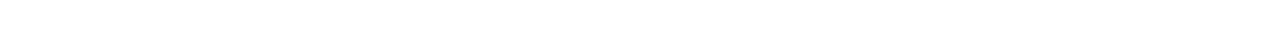
==== commit 1e41139a: "modif mois saisons tarifs" ====
--- a/en/index.html
+++ b/en/index.html
@@ -305,10 +305,10 @@
 								<tr>
 									<th></th>
 									<td>
-										<strong>Low season</strong><br><em>march, april, november<br></em>
+										<strong>Low season</strong><br><em>march, october, november<br></em>
 									</td>
 									<td>
-										<strong>Mid-season</strong><br><em>may, june, september, october</em>
+										<strong>Mid-season</strong><br><em>april, may, june, september</em>
 									</td>
 									<td>
 										<strong>High season</strong><br><em>july, august</em>
